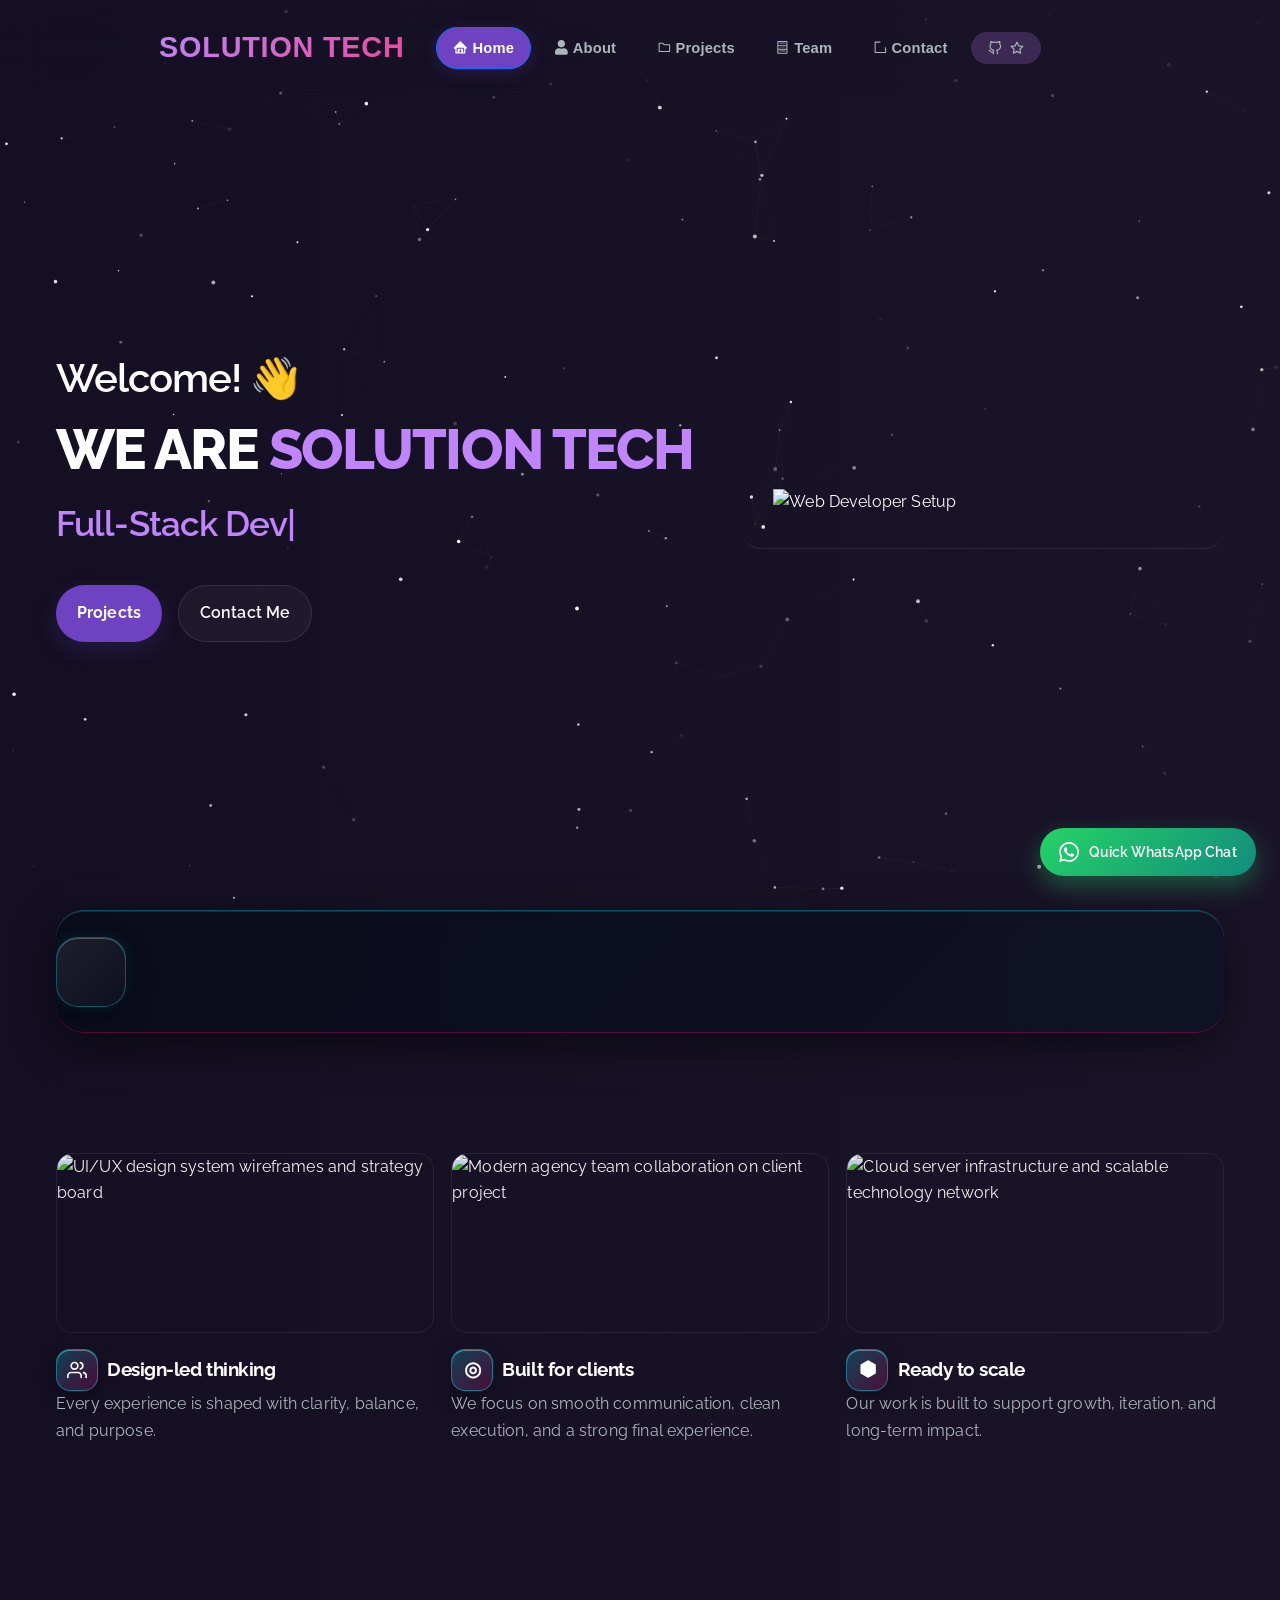
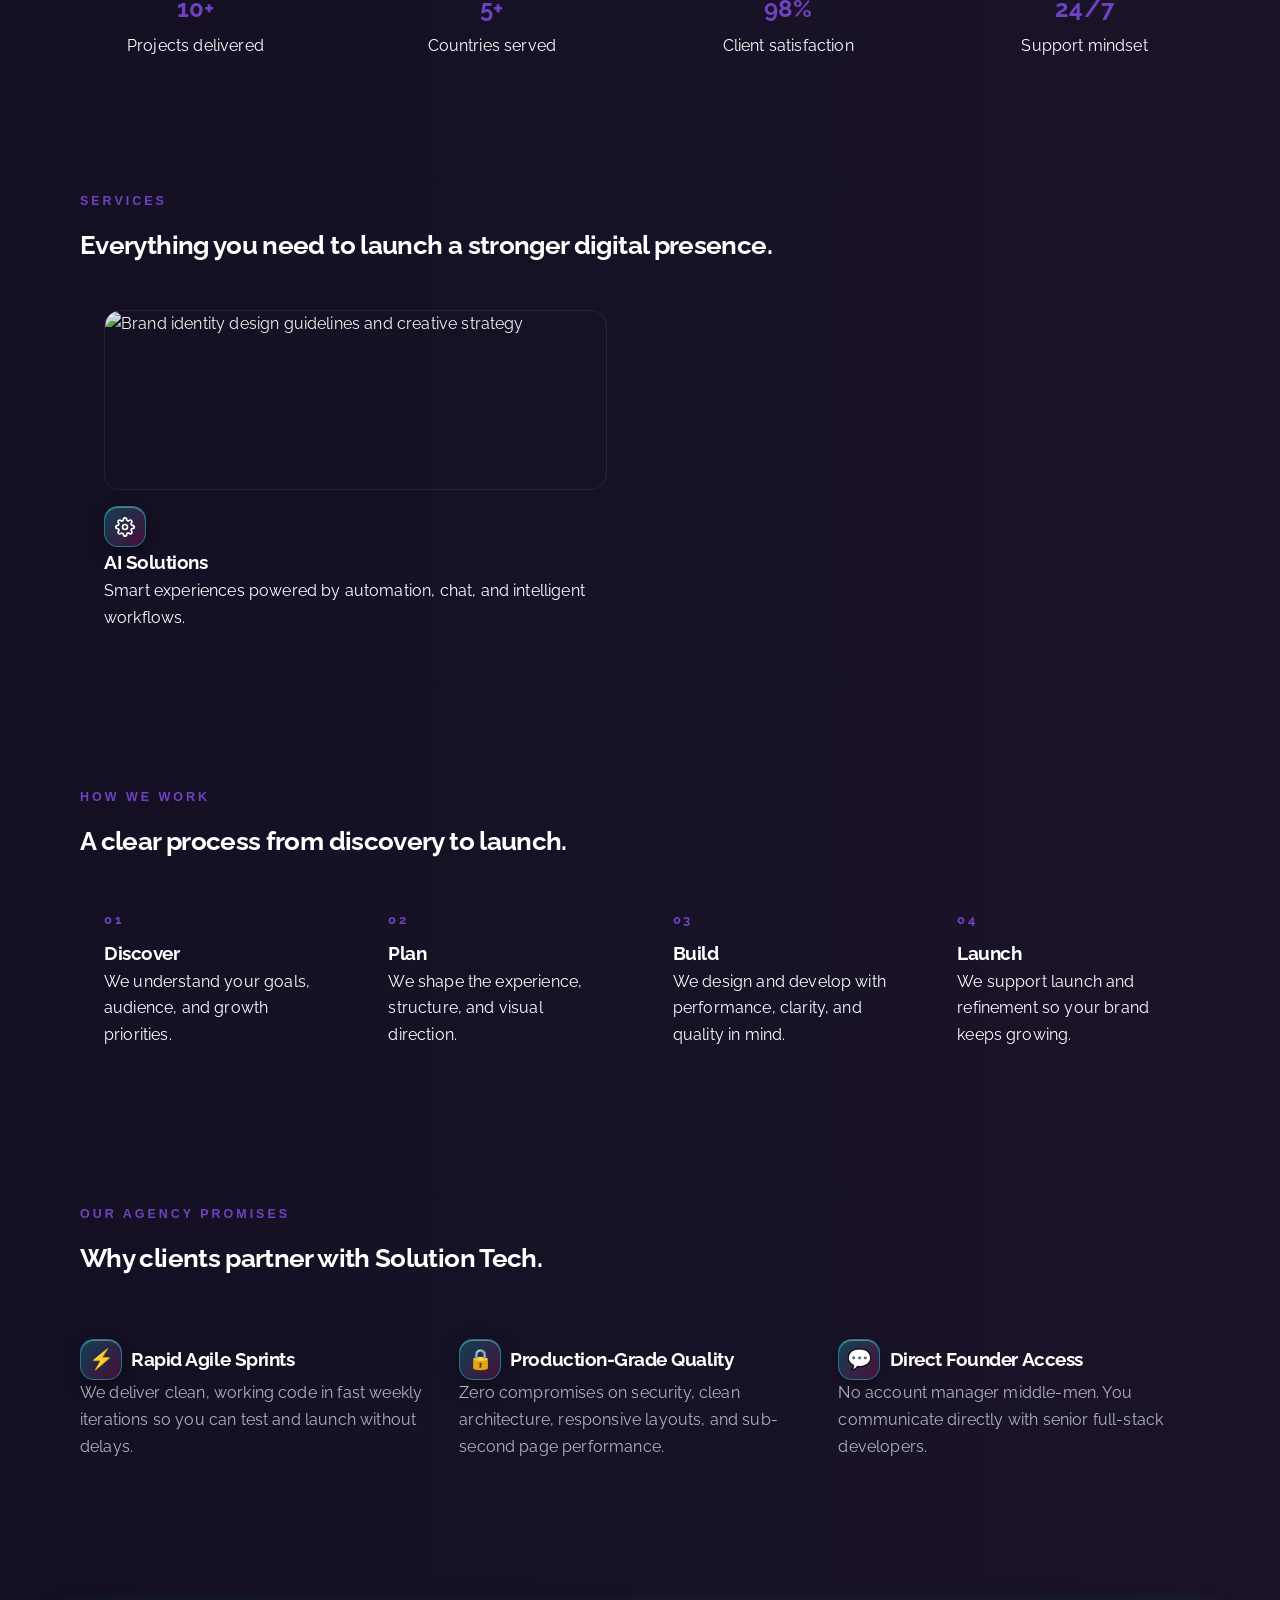
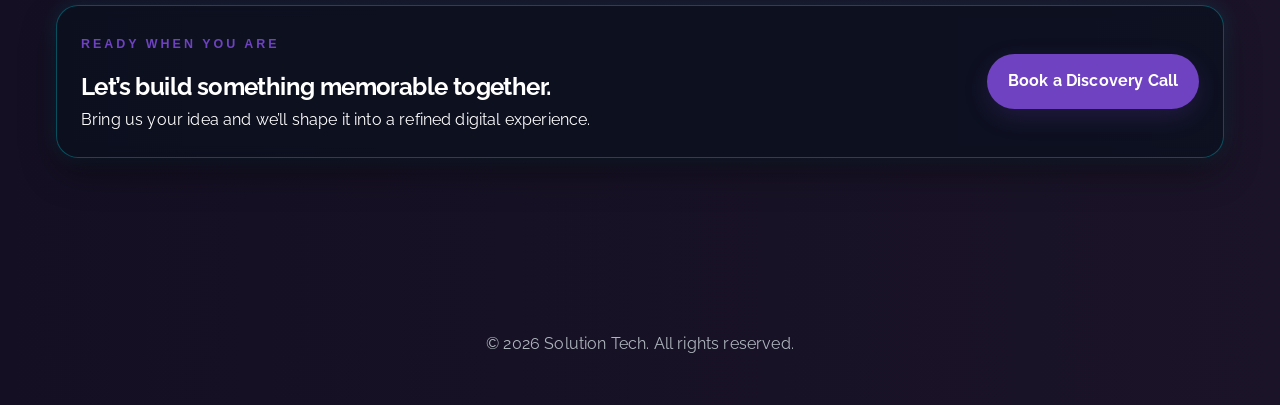
==== index.html @ 37e16cb3 "Major UI Overhaul: Premium SVGs, dynamic project screenshots, removed boxes, text updates" ====
<!DOCTYPE html>
<html lang="en">
  <head>
    <meta charset="UTF-8" />
    <meta name="viewport" content="width=device-width, initial-scale=1.0" />
    <meta name="description" content="Solution Tech is a polished multi-page portfolio for a creative digital team." />
    <title>Solution Tech | Home</title>
    <link rel="preconnect" href="https://fonts.googleapis.com" />
    <link rel="preconnect" href="https://fonts.gstatic.com" crossorigin />
    <link href="https://fonts.googleapis.com/css2?family=Poppins:wght@400;500;600;700&display=swap" rel="stylesheet" />
    <link rel="stylesheet" href="main-v2.css" />
  </head>
  <body>
    <canvas id="particleCanvas"></canvas>
    <div class="aurora aurora-one"></div>
    <div class="aurora aurora-two"></div>
    <div class="cursor-glow" aria-hidden="true"></div>
    
    <header class="site-header">
      <a href="index.html" class="brand">
        <span class="brand-text">Solution Tech</span>
      </a>
      <button class="mobile-nav-toggle" aria-label="Toggle navigation menu">
        <svg width="24" height="24" viewBox="0 0 24 24" fill="none" stroke="currentColor" stroke-width="2" stroke-linecap="round" stroke-linejoin="round"><line x1="3" y1="12" x2="21" y2="12"></line><line x1="3" y1="6" x2="21" y2="6"></line><line x1="3" y1="18" x2="21" y2="18"></line></svg>
      </button>
      <nav class="site-nav" aria-label="Primary navigation">
        <a href="index.html" class="active"><svg stroke="currentColor" fill="currentColor" stroke-width="0" viewBox="0 0 1024 1024" height="1em" width="1em" xmlns="http://www.w3.org/2000/svg" style="margin-bottom: -2px;"><path d="M946.5 505L560.1 118.8l-25.9-25.9a31.5 31.5 0 0 0-44.4 0L77.5 505a63.9 63.9 0 0 0-18.8 46c.4 35.2 29.7 63.3 64.9 63.3h42.5V940h691.8V614.3h43.4c17.1 0 33.2-6.7 45.3-18.8a63.6 63.6 0 0 0 18.7-45.3c0-17-6.7-33.1-18.8-45.2zM568 868H456V664h112v204zM704 868V614.3H320V868h-72V536h528v332h-72z"></path></svg> Home</a>
        <a href="about.html"><svg stroke="currentColor" fill="currentColor" stroke-width="0" viewBox="0 0 448 512" height="1em" width="1em" xmlns="http://www.w3.org/2000/svg" style="margin-bottom: -2px;"><path d="M224 256c70.7 0 128-57.3 128-128S294.7 0 224 0 96 57.3 96 128s57.3 128 128 128zm89.6 32h-16.7c-22.2 10.2-46.9 16-72.9 16s-50.6-5.8-72.9-16h-16.7C60.2 288 0 348.2 0 422.4V464c0 26.5 21.5 48 48 48h352c26.5 0 48-21.5 48-48v-41.6c0-74.2-60.2-134.4-134.4-134.4z"></path></svg> About</a>
        <a href="projects.html"><svg stroke="currentColor" fill="currentColor" stroke-width="0" viewBox="0 0 1024 1024" height="1em" width="1em" xmlns="http://www.w3.org/2000/svg" style="margin-bottom: -2px;"><path d="M880 298.4H521L403.7 186.2a8.15 8.15 0 0 0-5.5-2.2H144c-17.7 0-32 14.3-32 32v592c0 17.7 14.3 32 32 32h736c17.7 0 32-14.3 32-32V330.4c0-17.7-14.3-32-32-32zM840 768H184V256h188.5l119.6 114.4H840V768z"></path></svg> Projects</a>
        <a href="team.html"><svg stroke="currentColor" fill="currentColor" stroke-width="0" viewBox="0 0 1024 1024" height="1em" width="1em" xmlns="http://www.w3.org/2000/svg" style="margin-bottom: -2px;"><path d="M832 64H192c-17.7 0-32 14.3-32 32v832c0 17.7 14.3 32 32 32h640c17.7 0 32-14.3 32-32V96c0-17.7-14.3-32-32-32zm-600 72h560v208H232V136zm560 480H232V408h560v208zm0 272H232V680h560v208zM304 240h416v-48H304v48zm0 272h416v-48H304v48zm0 272h416v-48H304v48z"></path></svg> Team</a>
        <a href="contact.html"><svg stroke="currentColor" fill="currentColor" stroke-width="0" viewBox="0 0 1024 1024" height="1em" width="1em" xmlns="http://www.w3.org/2000/svg" style="margin-bottom: -2px;"><path d="M904 512h-56c-4.4 0-8 3.6-8 8v320H184V184h320c4.4 0 8-3.6 8-8v-56c0-4.4-3.6-8-8-8H144c-17.7 0-32 14.3-32 32v736c0 17.7 14.3 32 32 32h736c17.7 0 32-14.3 32-32V520c0-4.4-3.6-8-8-8z"></path></svg> Contact</a>
        <a href="https://github.com/raoraza12" target="_blank" class="fork-btn">
          <svg width="14" height="14" viewBox="0 0 24 24" fill="none" stroke="currentColor" stroke-width="2" stroke-linecap="round" stroke-linejoin="round"><path d="M9 19c-5 1.5-5-2.5-7-3m14 6v-3.87a3.37 3.37 0 0 0-.94-2.61c3.14-.35 6.44-1.54 6.44-7A5.44 5.44 0 0 0 20 4.77 5.07 5.07 0 0 0 19.91 1S18.73.65 16 2.48a13.38 13.38 0 0 0-7 0C6.27.65 5.09 1 5.09 1A5.07 5.07 0 0 0 5 4.77a5.44 5.44 0 0 0-1.5 3.78c0 5.42 3.3 6.61 6.44 7A3.37 3.37 0 0 0 9 18.13V22"></path></svg>
          <svg width="14" height="14" viewBox="0 0 24 24" fill="none" stroke="currentColor" stroke-width="2" stroke-linecap="round" stroke-linejoin="round"><polygon points="12 2 15.09 8.26 22 9.27 17 14.14 18.18 21.02 12 17.77 5.82 21.02 7 14.14 2 9.27 8.91 8.26 12 2"></polygon></svg>
        </a>
      </nav>
    </header>

    <main class="page-shell">
      <section class="hero reveal">
        <div class="hero-copy">
          <h2 class="hero-greeting">Welcome! <span class="wave">👋</span></h2>
          <h1 class="hero-name">WE ARE <span class="highlight-purple">SOLUTION TECH</span></h1>
          <h2 class="hero-role"><span class="typewriter"></span><span class="cursor">|</span></h2>
          <div class="hero-actions">
            <a href="projects.html" class="btn btn-primary">Projects</a>
            <a href="contact.html" class="btn btn-secondary">Contact Me</a>
          </div>
        </div>

        <div class="hero-visual-card">
          <img
            class="hero-visual float-anim"
            src="https://raw.githubusercontent.com/soumyajit4419/Portfolio/master/src/Assets/home-main.svg"
            alt="Web Developer Setup"
            style="max-height: 450px; padding: 2rem;"
          />
        </div>
      </section>

      <!-- Tech Stack Ticker Marquee (Logos Only) -->
      <section class="tech-marquee-section reveal">
        <div class="tech-marquee-track">
          <!-- React -->
          <span class="tech-tag-pill" title="React.js">
            <svg viewBox="-11.5 -10.2 23 20.4" fill="none"><circle cx="0" cy="0" r="2.05" fill="#61dafb"/><g stroke="#61dafb" stroke-width="1" fill="none"><ellipse rx="11" ry="4.2"/><ellipse rx="11" ry="4.2" transform="rotate(60)"/><ellipse rx="11" ry="4.2" transform="rotate(120)"/></g></svg>
          </span>
          <!-- Next.js -->
          <span class="tech-tag-pill" title="Next.js">
            <svg viewBox="0 0 180 180" fill="none"><circle cx="90" cy="90" r="85" fill="#000" stroke="#00D8FF" stroke-width="6"/><path d="M149.5 157.5L69.1 54H54v72h15.5V76.6l70.7 91.3a89.5 89.5 0 009.3-10.4z" fill="#FFF"/><path d="M125 54h15v72h-15z" fill="#FFF"/></svg>
          </span>
          <!-- Node.js -->
          <span class="tech-tag-pill" title="Node.js">
            <svg viewBox="0 0 256 289" fill="none"><path d="M128 0L9 68.7v151.6l119 68.7 119-68.7V68.7L128 0z" fill="#339933"/><path d="M128 13.5l107.3 61.9v139.2L128 276.5 20.7 214.6V75.4L128 13.5z" fill="#66CC33"/><path d="M128 139.7l64.1-37v74.1l-64.1 37v-74.1z" fill="#FFF" opacity="0.8"/></svg>
          </span>
          <!-- MongoDB -->
          <span class="tech-tag-pill" title="MongoDB">
            <svg viewBox="0 0 24 32" fill="none"><path d="M11.3 0c-.3 0-.6.2-.7.5C9 6.2 5.5 13.2 5.5 18.2c0 4.1 3 7.5 6.5 7.5s6.5-3.4 6.5-7.5c0-5-3.5-12-5.1-17.7-.1-.3-.4-.5-.7-.5z" fill="#47A248"/><path d="M12 25.7v6.3c0 .2.2.4.4.4.2 0 .4-.2.4-.4v-6.3c0-.1-.2-.2-.4-.2s-.4.1-.4.2z" fill="#449A45"/></svg>
          </span>
          <!-- Gemini AI -->
          <span class="tech-tag-pill" title="Gemini AI">
            <svg viewBox="0 0 24 24" fill="none"><path d="M12 0C12 6.627 6.627 12 0 12c6.627 0 12 5.373 12 12 0-6.627 5.373-12 12-12-6.627 0-12-5.373-12-12z" fill="url(#geminiGrad)"/><defs><linearGradient id="geminiGrad" x1="0" y1="0" x2="24" y2="24"><stop stop-color="#00D8FF"/><stop offset="0.5" stop-color="#7000FF"/><stop offset="1" stop-color="#FF5E99"/></linearGradient></defs></svg>
          </span>
          <!-- Tailwind CSS -->
          <span class="tech-tag-pill" title="Tailwind CSS">
            <svg viewBox="0 0 24 15" fill="none"><path d="M6 0C3.3 0 1.5 1.4 0.6 4.1C1.8 2.3 3.3 1.8 5.1 2.7C6.1 3.2 6.8 4 7.7 4.9C9.1 6.3 10.7 8 14.4 8C17.1 8 18.9 6.6 19.8 3.9C18.6 5.7 17.1 6.2 15.3 5.3C14.3 4.8 13.6 4 12.7 3.1C11.3 1.7 9.7 0 6 0Z" fill="#38BDF8"/></svg>
          </span>
          <!-- JavaScript / TS -->
          <span class="tech-tag-pill" title="JavaScript / TypeScript">
            <svg viewBox="0 0 32 32" fill="none"><rect width="32" height="32" rx="6" fill="#F7DF1E"/><path d="M19.4 24.3c.9.6 2 .9 3.2.9 2.2 0 3.6-1.1 3.6-2.7 0-1.6-.9-2.3-3.1-3.2l-1.1-.5c-3-1.3-4.4-2.8-4.4-5.5 0-3.3 2.6-5.8 6.7-5.8 2.6 0 4.5.6 5.7 1.4l-1.3 3.6c-.9-.6-2.2-1.1-3.9-1.1-1.8 0-2.8.9-2.8 2.1 0 1.4 1 2.1 3.1 3l1.1.5c3.2 1.4 4.7 2.9 4.7 5.7 0 3.8-2.9 6.2-7.8 6.2-3 0-5.3-.8-6.6-1.7l1.4-3.5z" fill="#000"/></svg>
          </span>
          <!-- Python -->
          <span class="tech-tag-pill" title="Python">
            <svg viewBox="0 0 110 110" fill="none"><path d="M53.7 2C27.4 2 28.9 13.4 28.9 13.4l.1 13.8h25.4v3.6H19.5S2 29.3 2 55.7c0 26.4 15.3 25.5 15.3 25.5h9.1V68.5s-.5-15.3 15-15.3h25.7s14.4.2 14.4-14V24.5S103 2 53.7 2z" fill="#3776AB"/><path d="M55.8 108c26.3 0 24.8-11.4 24.8-11.4l-.1-13.8H55.1v-3.6h34.9s17.5 1.5 17.5-24.9c0-26.4-15.3-25.5-15.3-25.5h-9.1v12.7s.5 15.3-15 15.3H42.9s-14.4-.2-14.4 14v14.7S13 108 55.8 108z" fill="#FFD43B"/></svg>
          </span>
          <!-- Webflow -->
          <span class="tech-tag-pill" title="Webflow / Framer">
            <svg viewBox="0 0 100 100" fill="none"><path d="M72.9 25L52.8 75H38.5L25.7 43.1L12.9 75H0L20.1 25H34.4L47.2 56.9L60 25H72.9ZM100 25L87.1 56.9L74.3 25H61.4L79.9 75H94.2L100 25Z" fill="#146EF5"/></svg>
          </span>
          <!-- Vercel -->
          <span class="tech-tag-pill" title="Vercel Deployment">
            <svg viewBox="0 0 116 100" fill="#FFF"><path d="M58 0L116 100H0L58 0Z"/></svg>
          </span>
          <!-- AWS Cloud -->
          <span class="tech-tag-pill" title="AWS Cloud Infrastructure">
            <svg viewBox="0 0 24 24" fill="none"><path d="M19.35 10.04C18.67 6.59 15.64 4 12 4 9.11 4 6.6 5.64 5.35 8.04 2.34 8.36 0 10.91 0 14c0 3.31 2.69 6 6 6h13c2.76 0 5-2.24 5-5 0-2.64-2.05-4.78-4.65-4.96z" fill="#FF9900"/></svg>
          </span>

          <!-- Duplicate Set for Continuous Seamless Loop -->
          <span class="tech-tag-pill" title="React.js">
            <svg viewBox="-11.5 -10.2 23 20.4" fill="none"><circle cx="0" cy="0" r="2.05" fill="#61dafb"/><g stroke="#61dafb" stroke-width="1" fill="none"><ellipse rx="11" ry="4.2"/><ellipse rx="11" ry="4.2" transform="rotate(60)"/><ellipse rx="11" ry="4.2" transform="rotate(120)"/></g></svg>
          </span>
          <span class="tech-tag-pill" title="Next.js">
            <svg viewBox="0 0 180 180" fill="none"><circle cx="90" cy="90" r="85" fill="#000" stroke="#00D8FF" stroke-width="6"/><path d="M149.5 157.5L69.1 54H54v72h15.5V76.6l70.7 91.3a89.5 89.5 0 009.3-10.4z" fill="#FFF"/><path d="M125 54h15v72h-15z" fill="#FFF"/></svg>
          </span>
          <span class="tech-tag-pill" title="Node.js">
            <svg viewBox="0 0 256 289" fill="none"><path d="M128 0L9 68.7v151.6l119 68.7 119-68.7V68.7L128 0z" fill="#339933"/><path d="M128 13.5l107.3 61.9v139.2L128 276.5 20.7 214.6V75.4L128 13.5z" fill="#66CC33"/><path d="M128 139.7l64.1-37v74.1l-64.1 37v-74.1z" fill="#FFF" opacity="0.8"/></svg>
          </span>
          <span class="tech-tag-pill" title="MongoDB">
            <svg viewBox="0 0 24 32" fill="none"><path d="M11.3 0c-.3 0-.6.2-.7.5C9 6.2 5.5 13.2 5.5 18.2c0 4.1 3 7.5 6.5 7.5s6.5-3.4 6.5-7.5c0-5-3.5-12-5.1-17.7-.1-.3-.4-.5-.7-.5z" fill="#47A248"/><path d="M12 25.7v6.3c0 .2.2.4.4.4.2 0 .4-.2.4-.4v-6.3c0-.1-.2-.2-.4-.2s-.4.1-.4.2z" fill="#449A45"/></svg>
          </span>
          <span class="tech-tag-pill" title="Gemini AI">
            <svg viewBox="0 0 24 24" fill="none"><path d="M12 0C12 6.627 6.627 12 0 12c6.627 0 12 5.373 12 12 0-6.627 5.373-12 12-12-6.627 0-12-5.373-12-12z" fill="url(#geminiGrad2)"/><defs><linearGradient id="geminiGrad2" x1="0" y1="0" x2="24" y2="24"><stop stop-color="#00D8FF"/><stop offset="0.5" stop-color="#7000FF"/><stop offset="1" stop-color="#FF5E99"/></linearGradient></defs></svg>
          </span>
          <span class="tech-tag-pill" title="Tailwind CSS">
            <svg viewBox="0 0 24 15" fill="none"><path d="M6 0C3.3 0 1.5 1.4 0.6 4.1C1.8 2.3 3.3 1.8 5.1 2.7C6.1 3.2 6.8 4 7.7 4.9C9.1 6.3 10.7 8 14.4 8C17.1 8 18.9 6.6 19.8 3.9C18.6 5.7 17.1 6.2 15.3 5.3C14.3 4.8 13.6 4 12.7 3.1C11.3 1.7 9.7 0 6 0Z" fill="#38BDF8"/></svg>
          </span>
          <span class="tech-tag-pill" title="JavaScript / TypeScript">
            <svg viewBox="0 0 32 32" fill="none"><rect width="32" height="32" rx="6" fill="#F7DF1E"/><path d="M19.4 24.3c.9.6 2 .9 3.2.9 2.2 0 3.6-1.1 3.6-2.7 0-1.6-.9-2.3-3.1-3.2l-1.1-.5c-3-1.3-4.4-2.8-4.4-5.5 0-3.3 2.6-5.8 6.7-5.8 2.6 0 4.5.6 5.7 1.4l-1.3 3.6c-.9-.6-2.2-1.1-3.9-1.1-1.8 0-2.8.9-2.8 2.1 0 1.4 1 2.1 3.1 3l1.1.5c3.2 1.4 4.7 2.9 4.7 5.7 0 3.8-2.9 6.2-7.8 6.2-3 0-5.3-.8-6.6-1.7l1.4-3.5z" fill="#000"/></svg>
          </span>
          <span class="tech-tag-pill" title="Python">
            <svg viewBox="0 0 110 110" fill="none"><path d="M53.7 2C27.4 2 28.9 13.4 28.9 13.4l.1 13.8h25.4v3.6H19.5S2 29.3 2 55.7c0 26.4 15.3 25.5 15.3 25.5h9.1V68.5s-.5-15.3 15-15.3h25.7s14.4.2 14.4-14V24.5S103 2 53.7 2z" fill="#3776AB"/><path d="M55.8 108c26.3 0 24.8-11.4 24.8-11.4l-.1-13.8H55.1v-3.6h34.9s17.5 1.5 17.5-24.9c0-26.4-15.3-25.5-15.3-25.5h-9.1v12.7s.5 15.3-15 15.3H42.9s-14.4-.2-14.4 14v14.7S13 108 55.8 108z" fill="#FFD43B"/></svg>
          </span>
          <span class="tech-tag-pill" title="Webflow / Framer">
            <svg viewBox="0 0 100 100" fill="none"><path d="M72.9 25L52.8 75H38.5L25.7 43.1L12.9 75H0L20.1 25H34.4L47.2 56.9L60 25H72.9ZM100 25L87.1 56.9L74.3 25H61.4L79.9 75H94.2L100 25Z" fill="#146EF5"/></svg>
          </span>
          <span class="tech-tag-pill" title="Vercel Deployment">
            <svg viewBox="0 0 116 100" fill="#FFF"><path d="M58 0L116 100H0L58 0Z"/></svg>
          </span>
          <span class="tech-tag-pill" title="AWS Cloud Infrastructure">
            <svg viewBox="0 0 24 24" fill="none"><path d="M19.35 10.04C18.67 6.59 15.64 4 12 4 9.11 4 6.6 5.64 5.35 8.04 2.34 8.36 0 10.91 0 14c0 3.31 2.69 6 6 6h13c2.76 0 5-2.24 5-5 0-2.64-2.05-4.78-4.65-4.96z" fill="#FF9900"/></svg>
          </span>
        </div>
      </section>

      <section class="info-grid reveal">
        <article class="info-card">
          <img class="card-media" src="https://images.unsplash.com/photo-1581291518633-83b4ebd1d83e?auto=format&fit=crop&w=1920&q=100" alt="UI/UX design system wireframes and strategy board" />
          <h3><span class="card-icon"><svg stroke="currentColor" fill="none" stroke-width="2" viewBox="0 0 24 24" stroke-linecap="round" stroke-linejoin="round" height="1em" width="1em" xmlns="http://www.w3.org/2000/svg"><path d="M17 21v-2a4 4 0 0 0-4-4H5a4 4 0 0 0-4 4v2"></path><circle cx="9" cy="7" r="4"></circle><path d="M23 21v-2a4 4 0 0 0-3-3.87"></path><path d="M16 3.13a4 4 0 0 1 0 7.75"></path></svg></span> Design-led thinking</h3>
          <p>Every experience is shaped with clarity, balance, and purpose.</p>
        </article>
        <article class="info-card">
          <img class="card-media" src="https://images.unsplash.com/photo-1531403009284-440f080d1e12?auto=format&fit=crop&w=1920&q=100" alt="Modern agency team collaboration on client project" />
          <h3><span class="card-icon">◎</span> Built for clients</h3>
          <p>We focus on smooth communication, clean execution, and a strong final experience.</p>
        </article>
        <article class="info-card">
          <img class="card-media" src="https://images.unsplash.com/photo-1451187580459-43490279c0fa?auto=format&fit=crop&w=1920&q=100" alt="Cloud server infrastructure and scalable technology network" />
          <h3><span class="card-icon">⬢</span> Ready to scale</h3>
          <p>Our work is built to support growth, iteration, and long-term impact.</p>
        </article>
      </section>

      <section class="stats-grid reveal">
        <article class="stat-card">
          <strong>10+</strong>
          <span>Projects delivered</span>
        </article>
        <article class="stat-card">
          <strong>5+</strong>
          <span>Countries served</span>
        </article>
        <article class="stat-card">
          <strong>98%</strong>
          <span>Client satisfaction</span>
        </article>
        <article class="stat-card">
          <strong>24/7</strong>
          <span>Support mindset</span>
        </article>
      </section>

      <section class="section-block reveal">
        <div class="section-header">
          <p class="eyebrow">Services</p>
          <h2>Everything you need to launch a stronger digital presence.</h2>
        </div>
        <div class="services-grid">
          <article class="service-card">
            <img class="card-media" src="https://images.unsplash.com/photo-1600508774634-4e11d34730e2?auto=format&fit=crop&w=1920&q=100" alt="Brand identity design guidelines and creative strategy" />
            <div class="card-icon"><svg stroke="currentColor" fill="none" stroke-width="2" viewBox="0 0 24 24" stroke-linecap="round" stroke-linejoin="round" height="1em" width="1em" xmlns="http://www.w3.org/2000/svg"><circle cx="12" cy="12" r="3"></circle><path d="M19.4 15a1.65 1.65 0 0 0 .33 1.82l.06.06a2 2 0 0 1 0 2.83 2 2 0 0 1-2.83 0l-.06-.06a1.65 1.65 0 0 0-1.82-.33 1.65 1.65 0 0 0-1 1.51V21a2 2 0 0 1-2 2 2 2 0 0 1-2-2v-.09A1.65 1.65 0 0 0 9 19.4a1.65 1.65 0 0 0-1.82.33l-.06.06a2 2 0 0 1-2.83 0 2 2 0 0 1 0-2.83l.06-.06a1.65 1.65 0 0 0 .33-1.82 1.65 1.65 0 0 0-1.51-1H3a2 2 0 0 1-2-2 2 2 0 0 1 2-2h.09A1.65 1.65 0 0 0 4.6 9a1.65 1.65 0 0 0-.33-1.82l-.06-.06a2 2 0 0 1 0-2.83 2 2 0 0 1 2.83 0l.06.06a1.65 1.65 0 0 0 1.82.33H9a1.65 1.65 0 0 0 1-1.51V3a2 2 0 0 1 2-2 2 2 0 0 1 2 2v.09a1.65 1.65 0 0 0 1 1.51 1.65 1.65 0 0 0 1.82-.33l.06-.06a2 2 0 0 1 2.83 0 2 2 0 0 1 0 2.83l-.06.06a1.65 1.65 0 0 0-.33 1.82V9a1.65 1.65 0 0 0 1.51 1H21a2 2 0 0 1 2 2 2 2 0 0 1-2 2h-.09a1.65 1.65 0 0 0-1.51 1z"></path></svg></div>
            <h3>AI Solutions</h3>
            <p>Smart experiences powered by automation, chat, and intelligent workflows.</p>
          </article>
        </div>
      </section>

      <section class="section-block reveal">
        <div class="section-header">
          <p class="eyebrow">How we work</p>
          <h2>A clear process from discovery to launch.</h2>
        </div>
        <div class="process-grid">
          <article class="process-card">
            <span>01</span>
            <h3>Discover</h3>
            <p>We understand your goals, audience, and growth priorities.</p>
          </article>
          <article class="process-card">
            <span>02</span>
            <h3>Plan</h3>
            <p>We shape the experience, structure, and visual direction.</p>
          </article>
          <article class="process-card">
            <span>03</span>
            <h3>Build</h3>
            <p>We design and develop with performance, clarity, and quality in mind.</p>
          </article>
          <article class="process-card">
            <span>04</span>
            <h3>Launch</h3>
            <p>We support launch and refinement so your brand keeps growing.</p>
          </article>
        </div>
      </section>

      <section class="section-block reveal">
        <div class="section-header">
          <p class="eyebrow">Our Agency Promises</p>
          <h2>Why clients partner with Solution Tech.</h2>
        </div>
        <div class="info-grid">
          <article class="info-card">
            <h3><span class="card-icon">⚡</span> Rapid Agile Sprints</h3>
            <p>We deliver clean, working code in fast weekly iterations so you can test and launch without delays.</p>
          </article>
          <article class="info-card">
            <h3><span class="card-icon">🔒</span> Production-Grade Quality</h3>
            <p>Zero compromises on security, clean architecture, responsive layouts, and sub-second page performance.</p>
          </article>
          <article class="info-card">
            <h3><span class="card-icon">💬</span> Direct Founder Access</h3>
            <p>No account manager middle-men. You communicate directly with senior full-stack developers.</p>
          </article>
        </div>
      </section>

      <section class="cta-banner reveal">
        <div>
          <p class="eyebrow">Ready when you are</p>
          <h2>Let’s build something memorable together.</h2>
          <p>Bring us your idea and we’ll shape it into a refined digital experience.</p>
        </div>
        <a href="contact.html" class="btn btn-primary">Book a Discovery Call</a>
      </section>
    </main>

    <footer class="site-footer">
      <p>© <span id="year"></span> Solution Tech. All rights reserved.</p>
    </footer>

    <!-- Floating WhatsApp Button -->
    <a href="https://wa.me/923292179603?text=Hi%20Solution%20Tech,%20I%20want%20to%20discuss%20a%20project" target="_blank" class="whatsapp-float" aria-label="Chat on WhatsApp">
      <svg class="whatsapp-icon" viewBox="0 0 24 24">
        <path d="M.057 24l1.687-6.163c-1.041-1.804-1.588-3.849-1.587-5.946.003-6.556 5.338-11.891 11.893-11.891 3.181.001 6.167 1.24 8.413 3.488 2.245 2.248 3.481 5.236 3.48 8.414-.003 6.557-5.338 11.892-11.893 11.892-1.99-.001-3.951-.5-5.688-1.448l-6.305 1.654zm6.597-3.807c1.676.995 3.276 1.591 5.392 1.592 5.448 0 9.886-4.434 9.889-9.885.002-5.462-4.415-9.89-9.881-9.892-5.452 0-9.887 4.434-9.889 9.884-.001 2.225.651 3.891 1.746 5.634l-.999 3.648 3.742-.981zm11.387-5.464c-.074-.124-.272-.198-.57-.347-.297-.149-1.758-.868-2.031-.967-.272-.099-.47-.149-.669.149-.198.297-.768.967-.941 1.165-.173.198-.347.223-.644.074-.297-.149-1.255-.462-2.39-1.475-.883-.788-1.48-1.761-1.653-2.059-.173-.297-.018-.458.13-.606.134-.133.297-.347.446-.521.151-.172.2-.296.3-.495.099-.198.05-.372-.025-.521-.075-.148-.669-1.611-.916-2.206-.242-.579-.487-.501-.669-.51l-.57-.01c-.198 0-.52.074-.792.372s-1.04 1.016-1.04 2.479 1.065 2.876 1.213 3.074c.149.198 2.095 3.2 5.076 4.487.709.306 1.263.489 1.694.626.712.226 1.36.194 1.872.118.571-.085 1.758-.719 2.006-1.413.248-.695.248-1.29.173-1.414z"/>
      </svg>
      <span>Quick WhatsApp Chat</span>
    </a>

    <script src="app.js"></script>
  </body>
</html>
---- main-v2.css ----
@import url('https://fonts.googleapis.com/css2?family=Raleway:wght@300;400;500;600;700;800&display=swap');

:root {
  color-scheme: dark;
  --bg: #140f23;
  --bg-soft: rgba(255, 255, 255, 0.05);
  --panel: rgba(255, 255, 255, 0.03);
  --text: #ffffff;
  --muted: #adb5bd;
  --accent: #6f42c1;
  --accent-strong: #0d6efd;
  --accent-purple: #6f42c1;
  --border: rgba(255, 255, 255, 0.1);
  --border-glow: rgba(111, 66, 193, 0.2);
  --shadow: 0 10px 30px rgba(0, 0, 0, 0.4);
  --max-width: 1200px;
}

* {
  box-sizing: border-box;
  margin: 0;
  padding: 0;
}

html {
  scroll-behavior: smooth;
}

/* --- Smooth Custom Scrollbar --- */
::-webkit-scrollbar {
  width: 10px;
}
::-webkit-scrollbar-track {
  background: #030509;
}
::-webkit-scrollbar-thumb {
  background: linear-gradient(180deg, var(--accent), var(--accent-strong));
  border-radius: 999px;
  border: 2px solid var(--bg);
}
::-webkit-scrollbar-thumb:hover {
  background: var(--accent);
}

/* --- Smooth Reveal Animations --- */
.reveal {
  opacity: 0;
  transform: translateY(28px);
  transition: opacity 0.75s cubic-bezier(0.16, 1, 0.3, 1), transform 0.75s cubic-bezier(0.16, 1, 0.3, 1);
  will-change: opacity, transform;
}

.reveal.visible {
  opacity: 1;
  transform: translateY(0);
}

.hero-card,
.info-card,
.detail-card,
.project-card,
.team-card,
.contact-card {
  background: transparent;
  border: none;
  border: 1px solid var(--border);
  box-shadow: none;
  border-radius: 0;
  padding: 1.8rem 0.5rem;
  transition: transform 0.4s ease, border-color 0.4s ease;
}

.hero-card:hover,
.info-card:hover,
.detail-card:hover,
.project-card:hover,
.team-card:hover,
.contact-card:hover {
  transform: translateY(-4px);
  border-bottom-color: #00f2fe;
  background: transparent;
  box-shadow: none;
}

body {
  font-family: 'Raleway', system-ui, -apple-system, sans-serif;
  letter-spacing: 0.01em;
  -webkit-font-smoothing: antialiased;
  text-rendering: optimizeLegibility;
  padding-bottom: 1rem;
  background-image: linear-gradient(270deg, #1b1429, #140f23);
  color: var(--text);
  min-height: 100vh;
  line-height: 1.65;
  overflow-x: hidden;
  position: relative;
}

body::before,
body::after {
  content: none;
}

#particleCanvas {
  position: fixed;
  inset: 0;
  width: 100vw;
  height: 100vh;
  pointer-events: none;
  z-index: 0;
}

.aurora {
  display: none;
}

.aurora-one {
  width: 320px;
  height: 320px;
  background: rgba(0, 216, 255, 0.14);
  top: -8%;
  right: 6%;
}

.aurora-two {
  width: 360px;
  height: 360px;
  background: rgba(255, 94, 153, 0.1);
  bottom: -10%;
  left: -6%;
  animation-delay: 1.8s;
}

.cursor-glow {
  display: none;
}

.site-header,
.page-shell,
.site-footer {
  position: relative;
  z-index: 1;
}

.site-header {
  display: flex;
  justify-content: center;
  align-items: center;
  gap: 2rem;
  padding: 0.6rem 1.6rem;
  margin: 1.2rem auto 0;
  width: fit-content;
  max-width: min(var(--max-width), calc(100% - 2rem));
  position: sticky;
  top: 1.1rem;
  z-index: 100;
  border-radius: 999px;
  backdrop-filter: blur(22px);
  -webkit-backdrop-filter: blur(22px);
  background: rgba(6, 10, 20, 0.9);
  border: 1px solid rgba(0, 242, 254, 0.35);
  box-shadow: 0 20px 50px rgba(0, 0, 0, 0.6), 0 0 35px rgba(0, 242, 254, 0.2), inset 0 1px 0 rgba(255, 255, 255, 0.18);
  transition: all 0.35s cubic-bezier(0.16, 1, 0.3, 1);
}

.brand {
  display: inline-flex;
  align-items: center;
  gap: 0.75rem;
  font-weight: 800;
  letter-spacing: 0.05em;
  text-transform: uppercase;
  color: var(--text);
  text-decoration: none;
  font-size: 0.98rem;
  font-family: 'Space Grotesk', 'Outfit', sans-serif;
}

.brand-logo {
  width: 38px;
  height: 38px;
  object-fit: contain;
  border-radius: 10px;
  box-shadow: 0 6px 18px rgba(0, 242, 254, 0.3);
  transition: transform 0.3s ease;
}

.brand:hover .brand-logo {
  transform: rotate(-8deg) scale(1.1);
}

.site-nav {
  display: flex;
  align-items: center;
  gap: 0.4rem;
}

.site-nav a {
  color: var(--muted);
  text-decoration: none;
  padding: 0.5rem 1rem;
  border-radius: 999px;
  font-size: 0.92rem;
  font-weight: 600;
  font-family: 'Plus Jakarta Sans', sans-serif;
  transition: all 0.25s cubic-bezier(0.16, 1, 0.3, 1);
  border: 1px solid transparent;
}

.site-nav a:hover {
  color: var(--text);
  background: rgba(255, 255, 255, 0.08);
  border-color: rgba(0, 242, 254, 0.2);
  transform: translateY(-1px);
}

.site-nav a.active {
  color: #ffffff;
  background: var(--accent);
  border-color: var(--accent-strong);
  box-shadow: 0 4px 16px var(--border-glow);
}

.page-shell {
  width: min(var(--max-width), calc(100% - 2rem));
  margin: 0 auto;
  padding: 2.4rem 0 3rem;
  max-width: 100%;
}

.hero {
  display: grid;
  grid-template-columns: 1.15fr 0.85fr;
  gap: 2rem;
  align-items: center;
  min-height: 78vh;
  padding: 1rem 0 2rem;
  width: 100%;
}

.eyebrow,
.card-badge,
.project-tag,
.skill-tag {
  font-family: 'Space Grotesk', 'Plus Jakarta Sans', sans-serif;
  font-weight: 600;
}

.eyebrow {
  display: inline-block;
  font-size: 0.78rem;
  text-transform: uppercase;
  letter-spacing: 0.24em;
  color: var(--accent);
  margin-bottom: 0.8rem;
}

.hero h1,
.page-title {
  font-family: 'Raleway', sans-serif;
  font-size: clamp(2.1rem, 4.2vw, 3.3rem);
  line-height: 1.08;
  margin-bottom: 1rem;
  font-weight: 800;
  letter-spacing: -0.035em;
  color: #ffffff;
}

h1,
h2,
h3,
h4 {
  font-family: 'Raleway', sans-serif;
  font-weight: 700;
  letter-spacing: -0.025em;
}

p {
  font-size: 1rem;
  font-weight: 400;
}

.hero-text,
.info-card p,
.detail-card p,
.project-card p,
.team-card p,
.contact-card p,
.contact-card textarea,
.contact-card input {
  color: var(--muted);
  font-size: 1.02rem;
}

.hero-actions {
  display: flex;
  gap: 1rem;
  margin: 1.4rem 0 1.2rem;
  flex-wrap: wrap;
}

.btn {
  display: inline-flex;
  align-items: center;
  justify-content: center;
  padding: 0.9rem 1.3rem;
  min-height: 46px;
  border-radius: 999px;
  text-decoration: none;
  font-weight: 600;
  border: 1px solid transparent;
  transition: transform 0.22s ease, box-shadow 0.22s ease, border-color 0.22s ease, background 0.22s ease, filter 0.22s ease;
  will-change: transform, box-shadow;
}

.btn:hover {
  transform: translateY(-2px) scale(1.01);
  box-shadow: 0 10px 24px rgba(0, 216, 255, 0.16);
  filter: brightness(1.03);
}

.btn:focus-visible {
  outline: 2px solid rgba(0, 216, 255, 0.4);
  outline-offset: 3px;
}

.btn-primary {
  background: var(--accent);
  color: #ffffff;
  font-weight: 700;
  border: none;
  box-shadow: 0 8px 25px var(--border-glow);
}

.btn-primary:hover {
  background: var(--accent-strong);
}

.btn-secondary {
  border-color: var(--border);
  color: var(--text);
  background: rgba(255, 255, 255, 0.04);
}

.btn-secondary:hover {
  background: rgba(255, 255, 255, 0.08);
  border-color: var(--accent);
}

@keyframes buttonPulse {
  0%, 100% {
    box-shadow: 0 0 16px var(--border-glow);
  }
  50% {
    box-shadow: 0 0 24px rgba(111, 66, 193, 0.4);
  }
}

.hero-card,
.info-card,
.detail-card,
.project-card,
.team-card,
.contact-card {
  background: var(--panel);
  border: 1px solid var(--border);
  box-shadow: var(--shadow);
  border-radius: 24px;
  backdrop-filter: blur(16px);
  transition: transform 0.3s ease, box-shadow 0.3s ease, border-color 0.3s ease, background 0.3s ease;
}

.hero-card {
  padding: 1.7rem;
}

.hero-visual-card {
  padding: 0;
  overflow: hidden;
}

.hero-visual {
  display: block;
  width: 100%;
  height: 260px;
  object-fit: cover;
  border-bottom: 1px solid rgba(255, 255, 255, 0.08);
  filter: saturate(1.1) contrast(1.05);
}

.hero-visual-card {
  box-shadow: 0 20px 45px rgba(0, 0, 0, 0.35), 0 0 28px rgba(0, 216, 255, 0.12);
}

.hero-card-content {
  padding: 1.7rem;
}

.card-badge {
  display: inline-block;
  font-size: 0.76rem;
  text-transform: uppercase;
  letter-spacing: 0.22em;
  color: var(--accent);
  margin-bottom: 0.8rem;
}

.card-icon,
.project-icon,
.feature-icon {
  display: inline-flex;
  align-items: center;
  justify-content: center;
  width: 2.6rem;
  height: 2.6rem;
  border-radius: 14px;
  background: linear-gradient(135deg, rgba(0, 242, 254, 0.22), rgba(255, 0, 127, 0.22));
  border: 1px solid rgba(0, 242, 254, 0.4);
  color: #ffffff;
  box-shadow: 0 6px 18px rgba(0, 0, 0, 0.35), inset 0 1px 0 rgba(255, 255, 255, 0.35);
  font-size: 1.25rem;
  flex-shrink: 0;
  transition: transform 0.35s cubic-bezier(0.34, 1.56, 0.64, 1), border-color 0.35s ease, box-shadow 0.35s ease;
}

.project-card:hover .project-icon {
  transform: scale(1.18) rotate(-6deg);
  border-color: #00f2fe;
  box-shadow: 0 8px 22px rgba(0, 242, 254, 0.45), inset 0 1px 0 rgba(255, 255, 255, 0.5);
}

.card-media {
  display: block;
  width: 100%;
  height: 180px;
  object-fit: cover;
  border-radius: 16px;
  margin-bottom: 1rem;
  border: 1px solid rgba(255,255,255,0.08);
  filter: saturate(1.04) contrast(1.03) brightness(0.95);
}

.hero-card h3,
.info-card h3,
.project-card h3 {
  display: flex;
  align-items: center;
  gap: 0.6rem;
}

.feature-list {
  list-style: none;
  display: grid;
  gap: 0.75rem;
  margin-top: 1rem;
}

.feature-list li {
  padding-left: 1rem;
  position: relative;
}

.feature-list li::before {
  content: "✦";
  position: absolute;
  left: 0;
  color: var(--accent);
  font-size: 0.9rem;
}

.info-grid,
.project-grid,
.team-grid,
.stats-grid,
.services-grid,
.process-grid,
.testimonial-grid {
  display: grid;
  gap: 1.1rem;
  margin-top: 1.2rem;
}

.info-grid {
  grid-template-columns: repeat(3, minmax(0, 1fr));
}

.stats-grid {
  grid-template-columns: repeat(4, minmax(0, 1fr));
}

.services-grid {
  grid-template-columns: repeat(2, minmax(0, 1fr));
}

.process-grid {
  grid-template-columns: repeat(4, minmax(0, 1fr));
}

.testimonial-grid {
  grid-template-columns: repeat(2, minmax(0, 1fr));
}

.project-grid {
  grid-template-columns: repeat(auto-fit, minmax(280px, 1fr));
  align-items: stretch;
}

.team-grid {
  grid-template-columns: repeat(3, minmax(0, 1fr));
}

.info-card,
.project-card,
.team-card,
.detail-card,
.stat-card,
.service-card,
.process-card,
.testimonial-card {
  padding: 1.3rem;
  transition: transform 0.2s ease, border-color 0.2s ease;
}

.info-card:hover,
.project-card:hover,
.team-card:hover,
.detail-card:hover,
.stat-card:hover,
.service-card:hover,
.process-card:hover,
.testimonial-card:hover {
  transform: translateY(-3px);
  border-color: rgba(99, 231, 163, 0.38);
  box-shadow: 0 12px 32px rgba(0, 0, 0, 0.24), 0 0 20px rgba(99, 231, 163, 0.1), inset 0 1px 0 rgba(99, 231, 163, 0.16);
  background: rgba(0, 216, 255, 0.05);
}

.section-block,
.projects-intro,
.cta-banner {
  padding: 1.2rem 1.25rem 1.3rem;
  border: 1px solid var(--border);
  border-radius: 24px;
  background: linear-gradient(135deg, rgba(0, 216, 255, 0.14), rgba(255, 94, 153, 0.1));
  box-shadow: var(--shadow);
  margin-top: 1.4rem;
}

.section-header {
  margin-bottom: 0.7rem;
}

.section-header h2 {
  font-size: clamp(1.4rem, 2vw, 1.8rem);
}

.stat-card {
  text-align: center;
}

.stat-card strong {
  display: block;
  font-size: 1.5rem;
  color: var(--accent);
  margin-bottom: 0.25rem;
}

.service-card,
.process-card,
.testimonial-card {
  position: relative;
}

.process-card span {
  display: inline-block;
  font-size: 0.8rem;
  font-weight: 700;
  color: var(--accent);
  margin-bottom: 0.5rem;
  letter-spacing: 0.2em;
  text-transform: uppercase;
}

.testimonial-card p {
  margin-bottom: 0.8rem;
  font-style: italic;
}

.cta-banner {
  display: flex;
  align-items: center;
  justify-content: space-between;
  gap: 1rem;
  background: linear-gradient(135deg, rgba(0, 216, 255, 0.18), rgba(255, 94, 153, 0.14));
}

.projects-badges {
  display: flex;
  flex-wrap: wrap;
  gap: 0.55rem;
  margin-top: 1rem;
}

.project-pill {
  display: inline-flex;
  align-items: center;
  padding: 0.38rem 0.7rem;
  border-radius: 999px;
  font-size: 0.78rem;
  letter-spacing: 0.12em;
  text-transform: uppercase;
  color: var(--accent);
  background: rgba(0, 216, 255, 0.12);
  border: 1px solid rgba(0, 216, 255, 0.2);
}

.project-card {
  position: relative;
  overflow: hidden;
  display: flex;
  flex-direction: column;
  gap: 0.75rem;
  min-height: 100%;
}

.project-media-wrap {
  padding: 0.6rem;
  border-radius: 22px;
  background: linear-gradient(135deg, rgba(0,216,255,0.14), rgba(255,94,153,0.12));
  border: 1px solid rgba(255,255,255,0.1);
  margin-bottom: 0.55rem;
}

.project-media {
  display: block;
  width: 100%;
  height: 210px;
  object-fit: cover;
  border-radius: 16px;
  border: 1px solid rgba(255,255,255,0.12);
  box-shadow: 0 14px 30px rgba(0, 0, 0, 0.28), inset 0 1px 0 rgba(255,255,255,0.06);
  background: linear-gradient(135deg, rgba(0,216,255,0.08), rgba(255,94,153,0.08));
}

.project-card-featured {
  padding: 1rem;
}

.project-tech {
  font-size: 0.9rem;
  color: var(--muted);
  margin: 0.45rem 0 0.2rem;
  line-height: 1.6;
}

.project-tech strong {
  color: var(--text);
}

.project-card::before {
  content: "";
  position: absolute;
  inset: 0;
  background: linear-gradient(135deg, rgba(0, 216, 255, 0.14), transparent 45%, rgba(255, 94, 153, 0.12));
  pointer-events: none;
}

.project-card > * {
  position: relative;
  z-index: 1;
}

.project-tag {
  display: inline-block;
  font-size: 0.78rem;
  letter-spacing: 0.2em;
  text-transform: uppercase;
  color: var(--accent);
  margin-bottom: 0.2rem;
}

.project-card h3 {
  font-size: 1.08rem;
}

.project-card p {
  font-size: 0.95rem;
}

.project-card .project-link {
  margin-top: auto;
  font-weight: 600;
  color: var(--text);
  text-decoration: none;
  display: inline-flex;
  align-items: center;
  gap: 0.4rem;
  padding: 0.7rem 0.95rem;
  border-radius: 999px;
  background: linear-gradient(135deg, rgba(0,216,255,0.16), rgba(255,94,153,0.16));
  border: 1px solid rgba(255,255,255,0.12);
  width: fit-content;
  transition: transform 0.2s ease, box-shadow 0.2s ease, background 0.2s ease;
}

.project-card .project-link:hover {
  color: var(--accent-strong);
  transform: translateY(-2px);
  box-shadow: 0 8px 20px rgba(0, 0, 0, 0.2);
  background: linear-gradient(135deg, rgba(0,216,255,0.22), rgba(255,94,153,0.22));
}

.project-meta {
  margin-top: 0.95rem;
  color: var(--accent);
  font-size: 0.92rem;
}

.avatar {
  width: 46px;
  height: 46px;
  border-radius: 50%;
  display: grid;
  place-items: center;
  background: linear-gradient(135deg, var(--accent), var(--accent-strong));
  color: #07111d;
  font-weight: 700;
  margin-bottom: 0.9rem;
}

.avatar-logo {
  width: 46px;
  height: 46px;
  margin-bottom: 0.9rem;
  display: block;
  filter: drop-shadow(0 4px 12px rgba(74, 222, 128, 0.2));
  transition: transform 0.3s ease, filter 0.3s ease;
}

.team-card:hover .avatar-logo {
  transform: scale(1.1);
  filter: drop-shadow(0 6px 16px rgba(74, 222, 128, 0.25));
}

.role {
  color: var(--accent);
  margin: 0.15rem 0 0.45rem;
  font-weight: 600;
}

.detail-section {
  display: grid;
  gap: 1.2rem;
  grid-template-columns: 1.15fr 0.85fr;
  margin-top: 1rem;
}

.contact-card {
  padding: 1.4rem;
}

form {
  display: grid;
  gap: 1rem;
}

select {
  width: 100%;
  padding: 0.88rem 1rem;
  border-radius: 14px;
  border: 1px solid var(--border);
  background: rgba(15, 23, 42, 0.95);
  color: var(--text);
  font: inherit;
  font-size: 0.98rem;
  transition: border-color 0.2s ease, box-shadow 0.2s ease;
  cursor: pointer;
}

select:focus {
  outline: 2px solid rgba(0, 242, 254, 0.28);
  border-color: var(--accent);
  box-shadow: 0 0 0 4px rgba(0, 242, 254, 0.12);
}

.contact-info-block {
  display: flex;
  flex-direction: column;
  gap: 1.1rem;
  margin-top: 1rem;
}

.contact-info-item {
  display: flex;
  align-items: flex-start;
  gap: 1rem;
  padding: 1.1rem;
  border-radius: 18px;
  background: rgba(255, 255, 255, 0.03);
  border: 1px solid rgba(0, 242, 254, 0.18);
  transition: transform 0.3s ease, border-color 0.3s ease, box-shadow 0.3s ease;
}

.contact-info-item:hover {
  transform: translateY(-3px);
  border-color: #00f2fe;
  box-shadow: 0 10px 24px rgba(0, 0, 0, 0.3), 0 0 16px rgba(0, 242, 254, 0.15);
}

input,
textarea {
  width: 100%;
  padding: 0.88rem 1rem;
  border-radius: 14px;
  border: 1px solid var(--border);
  background: rgba(255,255,255,0.05);
  color: var(--text);
  font: inherit;
  font-size: 0.98rem;
  transition: border-color 0.2s ease, box-shadow 0.2s ease, background 0.2s ease;
}

input:focus,
textarea:focus {
  outline: 2px solid rgba(125,211,252,0.28);
  border-color: var(--accent);
  box-shadow: 0 0 0 4px rgba(0, 216, 255, 0.12);
  background: rgba(255,255,255,0.07);
}

.site-footer {
  padding: 0.8rem 0 2rem;
  color: var(--muted);
  text-align: center;
  width: min(var(--max-width), calc(100% - 2rem));
  margin: 0 auto;
}

.form-status {
  min-height: 1.2rem;
  margin-bottom: 0.8rem;
  font-size: 0.94rem;
  color: var(--muted);
}

.form-status.loading {
  color: var(--accent);
}

.form-status.success {
  color: #7cf2b4;
}

.form-status.error {
  color: #ff8a8a;
}

.btn:disabled {
  opacity: 0.75;
  cursor: wait;
}

.reveal {
  opacity: 0;
  transform: translateY(18px);
  transition: opacity 0.65s ease, transform 0.65s ease;
  will-change: opacity, transform;
}

.reveal.visible {
  opacity: 1;
  transform: translateY(0);
}

@keyframes driftGlow {
  0% { 
    transform: translate3d(0, 0, 0) scale(1);
    filter: blur(70px) brightness(0.9);
  }
  50% { 
    transform: translate3d(15px, -25px, 0) scale(1.08);
    filter: blur(70px) brightness(1.1);
  }
  100% { 
    transform: translate3d(0, 0, 0) scale(1);
    filter: blur(70px) brightness(0.9);
  }
}

@keyframes pulseAurora {
  0%, 100% { 
    transform: scale(1) rotate(0deg); 
    opacity: 0.28; 
  }
  25% { 
    transform: scale(1.1) rotate(90deg); 
    opacity: 0.35; 
  }
  50% { 
    transform: scale(1.15) rotate(180deg); 
    opacity: 0.32; 
  }
  75% { 
    transform: scale(1.1) rotate(270deg); 
    opacity: 0.35; 
  }
}

@keyframes neonFlicker {
  0%, 100% { 
    box-shadow: 0 0 10px rgba(0, 216, 255, 0.3), 0 0 20px rgba(255, 94, 153, 0.12);
  }
  50% { 
    box-shadow: 0 0 20px rgba(0, 216, 255, 0.45), 0 0 30px rgba(255, 94, 153, 0.2);
  }
}

@keyframes floatingParticle {
  0% { 
    transform: translateY(0) translateX(0);
    opacity: 0;
  }
  10% {
    opacity: 1;
  }
  90% {
    opacity: 1;
  }
  100% { 
    transform: translateY(-100px) translateX(50px);
    opacity: 0;
  }
}

@media (max-width: 900px) {
  .hero,
  .detail-section,
  .info-grid,
  .project-grid,
  .team-grid,
  .stats-grid,
  .services-grid,
  .process-grid,
  .testimonial-grid {
    grid-template-columns: 1fr;
  }

  .hero {
    min-height: auto;
    padding-top: 1.2rem;
  }

  .hero-visual {
    height: 220px;
  }

  .cta-banner {
    flex-direction: column;
    align-items: flex-start;
  }
}

@media (max-width: 640px) {
  .site-header {
    flex-direction: column;
    gap: 0.7rem;
    padding: 0.95rem 1rem;
    border-radius: 20px;
    top: 0.5rem;
  }

  .brand {
    justify-content: center;
    width: 100%;
  }

  .site-nav {
    justify-content: center;
    gap: 0.2rem;
    width: 100%;
  }

  .site-nav a {
    padding: 0.42rem 0.68rem;
    font-size: 0.93rem;
  }

  .page-shell {
    padding-top: 1.4rem;
    width: min(var(--max-width), calc(100% - 1.2rem));
  }

  .hero-actions {
    flex-direction: column;
    align-items: stretch;
  }

  .btn {
    width: 100%;
  }

  .hero-card,
  .info-card,
  .detail-card,
  .project-card,
  .team-card,
  .contact-card,
  .stat-card,
  .service-card,
  .process-card,
  .testimonial-card,
  .section-block,
  .projects-intro,
  .cta-banner {
    border-radius: 20px;
  }

  .cursor-glow {
    display: none;
  }
}

/* ==========================================================================
   NEW ENHANCEMENTS: Tech Marquee, Project Filters, Case Study Modal, Floating WA
   ========================================================================== */

/* --- 3D Tech Marquee Ticker --- */
.tech-marquee-section {
  margin-top: 2.2rem;
  padding: 1.6rem 0;
  overflow: hidden;
  border-top: 1px solid rgba(0, 242, 254, 0.3);
  border-bottom: 1px solid rgba(255, 0, 127, 0.3);
  background: linear-gradient(135deg, rgba(6, 11, 24, 0.7), rgba(12, 18, 36, 0.7));
  backdrop-filter: blur(4px);
  border-radius: 28px;
  position: relative;
  box-shadow: inset 0 1px 0 rgba(255, 255, 255, 0.1), 0 12px 40px rgba(0, 0, 0, 0.5);
}

.tech-marquee-track {
  display: flex;
  gap: 2rem;
  width: max-content;
  align-items: center;
  perspective: 1000px;
  animation: marqueeScroll 24s linear infinite;
}

.tech-marquee-track:hover {
  animation-play-state: paused;
}

.tech-tag-pill {
  display: inline-flex;
  align-items: center;
  justify-content: center;
  width: 70px;
  height: 70px;
  border-radius: 22px;
  background: linear-gradient(135deg, rgba(255, 255, 255, 0.08), rgba(255, 255, 255, 0.02));
  border: 1px solid rgba(0, 242, 254, 0.3);
  /* backdrop-filter: blur(16px); removed for perf */
  box-shadow: 0 10px 25px rgba(0, 0, 0, 0.4), inset 0 1px 0 rgba(255, 255, 255, 0.25), 0 0 15px rgba(0, 242, 254, 0.1);
  transition: all 0.35s cubic-bezier(0.34, 1.56, 0.64, 1);
  cursor: pointer;
  flex-shrink: 0;
  transform-style: preserve-3d;
}

.tech-tag-pill svg {
  width: 38px;
  height: 38px;
  filter: drop-shadow(0 6px 12px rgba(0, 0, 0, 0.4));
  transition: transform 0.35s ease, filter 0.35s ease;
}

.tech-tag-pill:hover {
  border-color: #00f2fe;
  transform: translateY(-8px) rotateX(10deg) rotateY(-10deg) scale(1.2);
  background: linear-gradient(135deg, rgba(0, 242, 254, 0.25), rgba(255, 0, 127, 0.2));
  box-shadow: 0 20px 40px rgba(0, 242, 254, 0.4), 0 0 25px rgba(255, 0, 127, 0.3), inset 0 1px 0 rgba(255, 255, 255, 0.4);
}

.tech-tag-pill:hover svg {
  transform: translateZ(15px) scale(1.1);
  filter: drop-shadow(0 10px 20px rgba(0, 242, 254, 0.6));
}

@keyframes marqueeScroll {
  0% { transform: translateX(0); }
  100% { transform: translateX(-50%); }
}

/* --- Project Category Filters --- */
.filter-bar {
  display: flex;
  flex-wrap: wrap;
  gap: 0.6rem;
  margin: 1.5rem 0 2rem;
  justify-content: center;
}

.filter-btn {
  padding: 0.55rem 1.2rem;
  border-radius: 999px;
  border: 1px solid var(--border);
  background: rgba(255, 255, 255, 0.04);
  color: var(--muted);
  font-size: 0.9rem;
  font-weight: 600;
  cursor: pointer;
  transition: all 0.25s ease;
}

.filter-btn:hover {
  color: var(--text);
  background: rgba(255, 255, 255, 0.08);
  border-color: rgba(0, 216, 255, 0.3);
}

.filter-btn.active {
  color: #051018;
  background: linear-gradient(135deg, #00d8ff, #ff5e99);
  border-color: transparent;
  box-shadow: 0 0 16px rgba(0, 216, 255, 0.3);
}

/* --- Case Study Modal --- */
.modal-overlay {
  position: fixed;
  inset: 0;
  background: rgba(4, 7, 14, 0.85);
  backdrop-filter: blur(12px);
  z-index: 999;
  display: grid;
  place-items: center;
  padding: 1.5rem;
  opacity: 0;
  visibility: hidden;
  transition: opacity 0.3s ease, visibility 0.3s ease;
}

.modal-overlay.active {
  opacity: 1;
  visibility: visible;
}

.modal-card {
  background: linear-gradient(135deg, rgba(12, 18, 32, 0.98), rgba(20, 28, 48, 0.98));
  border: 1px solid var(--border);
  box-shadow: 0 25px 60px rgba(0, 0, 0, 0.6), 0 0 30px rgba(0, 216, 255, 0.15);
  border-radius: 24px;
  width: min(720px, 100%);
  max-height: 88vh;
  overflow-y: auto;
  padding: 2rem;
  position: relative;
  transform: translateY(20px) scale(0.96);
  transition: transform 0.3s cubic-bezier(0.16, 1, 0.3, 1);
}

.modal-overlay.active .modal-card {
  transform: translateY(0) scale(1);
}

.modal-close {
  position: absolute;
  top: 1.2rem;
  right: 1.2rem;
  width: 36px;
  height: 36px;
  border-radius: 50%;
  border: 1px solid rgba(255, 255, 255, 0.15);
  background: rgba(255, 255, 255, 0.06);
  color: var(--text);
  font-size: 1.2rem;
  display: grid;
  place-items: center;
  cursor: pointer;
  transition: all 0.2s ease;
}

.modal-close:hover {
  background: rgba(255, 94, 153, 0.25);
  border-color: var(--accent-strong);
  color: #fff;
}

.modal-body {
  display: flex;
  flex-direction: column;
  gap: 1.2rem;
  margin-top: 0.5rem;
}

.modal-media {
  width: 100%;
  height: 240px;
  object-fit: cover;
  border-radius: 16px;
  border: 1px solid rgba(255, 255, 255, 0.1);
}

.modal-highlights {
  list-style: none;
  display: grid;
  gap: 0.6rem;
  margin: 0.5rem 0;
}

.modal-highlights li {
  padding-left: 1.4rem;
  position: relative;
  color: var(--muted);
  font-size: 0.95rem;
}

.modal-highlights li::before {
  content: "✓";
  position: absolute;
  left: 0;
  color: var(--accent);
  font-weight: bold;
}

/* --- Floating WhatsApp Button --- */
.whatsapp-float {
  position: fixed;
  bottom: 1.5rem;
  right: 1.5rem;
  z-index: 90;
  display: flex;
  align-items: center;
  gap: 0.6rem;
  padding: 0.75rem 1.2rem;
  border-radius: 999px;
  background: linear-gradient(135deg, #25D366, #128C7E);
  color: #ffffff;
  font-weight: 600;
  font-size: 0.9rem;
  text-decoration: none;
  box-shadow: 0 10px 25px rgba(37, 211, 102, 0.35);
  transition: transform 0.25s ease, box-shadow 0.25s ease;
}

.whatsapp-float:hover {
  transform: translateY(-3px) scale(1.03);
  box-shadow: 0 14px 32px rgba(37, 211, 102, 0.5);
}

.whatsapp-icon {
  width: 20px;
  height: 20px;
  fill: currentColor;
}

/* --- Team Social & Skills Badges --- */
.team-skills {
  display: flex;
  flex-wrap: wrap;
  gap: 0.4rem;
  margin: 0.8rem 0 0.4rem;
}

.skill-tag {
  font-size: 0.75rem;
  padding: 0.2rem 0.6rem;
  border-radius: 999px;
  background: rgba(0, 216, 255, 0.1);
  border: 1px solid rgba(0, 216, 255, 0.2);
  color: var(--accent);
}

.team-socials {
  display: flex;
  gap: 0.6rem;
  margin-top: 0.8rem;
}

.social-link {
  font-size: 0.82rem;
  color: var(--muted);
  text-decoration: none;
  padding: 0.3rem 0.7rem;
  border-radius: 8px;
  background: rgba(255, 255, 255, 0.05);
  border: 1px solid rgba(255, 255, 255, 0.1);
  transition: all 0.2s ease;
}

.social-link:hover {
  color: var(--text);
  border-color: var(--accent);
  background: rgba(0, 216, 255, 0.12);
}

/* --- Mobile Menu Drawer Toggle --- */
.mobile-nav-toggle {
  display: none;
  background: none;
  border: 1px solid var(--border);
  color: var(--text);
  padding: 0.5rem;
  border-radius: 12px;
  cursor: pointer;
}

@media (max-width: 768px) {
  .site-header {
    width: min(var(--max-width), calc(100% - 1.2rem));
    justify-content: space-between;
    border-radius: 24px;
    padding: 0.75rem 1.1rem;
    position: sticky;
    top: 0.6rem;
  }

  .mobile-nav-toggle {
    display: flex;
    align-items: center;
    justify-content: center;
    background: rgba(255, 255, 255, 0.06);
    border: 1px solid var(--border);
    color: var(--text);
    padding: 0.55rem;
    border-radius: 12px;
    cursor: pointer;
    transition: background 0.2s ease, border-color 0.2s ease;
  }

  .mobile-nav-toggle:hover {
    background: rgba(0, 242, 254, 0.15);
    border-color: #00f2fe;
  }

  .site-nav {
    display: none;
    width: 100%;
    flex-direction: column;
    gap: 0.4rem;
    padding-top: 0.9rem;
    border-top: 1px solid rgba(0, 242, 254, 0.2);
    margin-top: 0.6rem;
  }

  .site-nav.open {
    display: flex;
  }

  .site-nav a {
    width: 100%;
    text-align: center;
    padding: 0.65rem 1rem;
    font-size: 1rem;
  }
}

/* ==========================================================================
   OPTION A: Borderless Interactive Split Rows Layout Styles
   ========================================================================== */
.project-split-list {
  display: flex;
  flex-direction: column;
  gap: 3.5rem;
  margin-top: 2.2rem;
}

.project-row {
  display: grid;
  grid-template-columns: 1fr 1fr;
  align-items: center;
  gap: 3.5rem;
  padding-bottom: 3.5rem;
  border-bottom: 1px solid rgba(0, 242, 254, 0.16);
  transition: opacity 0.5s ease, transform 0.5s ease;
}

.project-row:last-child {
  border-bottom: none;
}

.project-row:nth-child(even) .project-row-media {
  order: 2;
}

.project-row-media {
  position: relative;
  border-radius: 20px;
  overflow: hidden;
  border: 1px solid rgba(0, 242, 254, 0.28);
  box-shadow: 0 20px 45px rgba(0, 0, 0, 0.4), 0 0 28px rgba(0, 242, 254, 0.14);
  transition: transform 0.4s cubic-bezier(0.16, 1, 0.3, 1), border-color 0.4s ease, box-shadow 0.4s ease;
  background: rgba(8, 12, 24, 0.6);
}

.project-row:hover .project-row-media {
  transform: translateY(-6px) scale(1.015);
  border-color: #00f2fe;
  box-shadow: 0 25px 55px rgba(0, 0, 0, 0.55), 0 0 38px rgba(0, 242, 254, 0.28);
}

.project-row-img {
  display: block;
  width: 100%;
  height: 330px;
  object-fit: cover;
  transition: transform 0.6s cubic-bezier(0.16, 1, 0.3, 1);
}

.project-row:hover .project-row-img {
  transform: scale(1.05);
}

.project-row-content {
  display: flex;
  flex-direction: column;
  gap: 0.9rem;
}

.project-row-title {
  display: flex;
  align-items: center;
  gap: 0.8rem;
  font-size: clamp(1.5rem, 2.5vw, 2.1rem);
  font-weight: 700;
  color: var(--text);
  margin-top: 0.2rem;
}

.project-row-desc {
  font-size: 1.05rem;
  line-height: 1.7;
  color: var(--muted);
}

.project-row-actions {
  display: flex;
  gap: 0.75rem;
  margin-top: 0.6rem;
  flex-wrap: wrap;
}

@media (max-width: 900px) {
  .project-row {
    grid-template-columns: 1fr;
    gap: 1.8rem;
    padding-bottom: 2.5rem;
  }
  .project-row:nth-child(even) .project-row-media {
    order: 0;
  }
  .project-row-img {
    height: 230px;
  }
}

/* ==========================================================================
   MASTER 100% BORDERLESS CARDS & COMPREHENSIVE MOBILE RESPONSIVE ENGINE
   ========================================================================== */

/* 1. Master Site-Wide Glassmorphic Card Borders Restore */
.hero-card,
.info-card,
.detail-card,
.project-card,
.team-card,
.contact-card,
.stat-card,
.service-card,
.process-card,
.testimonial-card,
.panel,
.section-block,
.projects-intro,
.cta-banner,
.tech-pill-card {
  background: rgba(10, 16, 30, 0.75) !important;
  border: 1px solid rgba(0, 242, 254, 0.28) !important;
  border-radius: 22px !important;
  box-shadow: 0 15px 35px rgba(0, 0, 0, 0.4), 0 0 20px rgba(0, 242, 254, 0.12) !important;
  backdrop-filter: blur(6px) !important;
  -webkit-backdrop-filter: blur(6px) !important;
  padding: 1.5rem !important;
  transition: transform 0.35s ease, border-color 0.35s ease, box-shadow 0.35s ease, background 0.35s ease !important;
}

.hero-card:hover,
.info-card:hover,
.detail-card:hover,
.project-card:hover,
.team-card:hover,
.contact-card:hover,
.stat-card:hover,
.service-card:hover,
.process-card:hover,
.testimonial-card:hover,
.panel:hover,
.section-block:hover,
.projects-intro:hover,
.cta-banner:hover,
.tech-pill-card:hover {
  transform: translateY(-5px) scale(1.01) !important;
  border-color: #00f2fe !important;
  background: rgba(14, 22, 42, 0.85) !important;
  box-shadow: 0 22px 48px rgba(0, 0, 0, 0.55), 0 0 32px rgba(0, 242, 254, 0.25) !important;
}

/* 2. Comprehensive Mobile & Tablet Responsiveness Pass */
@media (max-width: 900px) {
  .reveal {
    opacity: 1 !important;
    transform: none !important;
  }

  .hero-card,
  .info-card,
  .detail-card,
  .project-card,
  .team-card,
  .contact-card,
  .site-header {
    backdrop-filter: blur(8px) !important;
    -webkit-backdrop-filter: blur(8px) !important;
  }

  .hero {
    grid-template-columns: 1fr !important;
    gap: 2rem !important;
    padding: 1rem 0 !important;
    min-height: auto !important;
    text-align: center !important;
  }

  .hero-actions {
    justify-content: center !important;
  }

  .info-grid,
  .stats-grid,
  .services-grid,
  .process-grid,
  .testimonial-grid,
  .team-grid,
  .detail-section {
    grid-template-columns: 1fr !important;
    gap: 1.6rem !important;
  }

  .page-shell {
    width: calc(100% - 1.5rem) !important;
    padding: 1.5rem 0 2rem !important;
  }

  .page-title,
  .hero h1 {
    font-size: clamp(1.8rem, 6vw, 2.6rem) !important;
  }

  .hero-text {
    font-size: 1.02rem !important;
  }
}

@media (max-width: 480px) {
  .site-header {
    width: calc(100% - 1rem) !important;
    padding: 0.55rem 0.9rem !important;
    top: 0.4rem !important;
  }

  .brand {
    font-size: 0.85rem !important;
  }

  .brand-logo {
    width: 32px !important;
    height: 32px !important;
  }

  .btn {
    width: 100% !important;
    padding: 0.8rem 1rem !important;
    font-size: 0.92rem !important;
  }

  .hero-actions {
    flex-direction: column !important;
    width: 100% !important;
  }

  .project-row-img {
    height: 190px !important;
  }

  .modal-content {
    width: 94% !important;
    padding: 1.2rem !important;
  }
}
/* --- M Abdullah Theme Additions --- */
.hero {
  align-items: center;
  padding-top: 5rem;
}

.brand-text {
  font-size: 1.8rem;
  font-weight: 800;
  color: #c084fc;
  background: linear-gradient(135deg, #c084fc, #ec4899);
  -webkit-background-clip: text;
  -webkit-text-fill-color: transparent;
}

.hero-greeting {
  font-size: 2.5rem;
  font-weight: 600;
  margin-bottom: 0.5rem;
  color: #ffffff;
}

.wave {
  display: inline-block;
  animation: wave-animation 2.5s infinite;
  transform-origin: 70% 70%;
}

@keyframes wave-animation {
  0% { transform: rotate(0.0deg) }
  10% { transform: rotate(14.0deg) }
  20% { transform: rotate(-8.0deg) }
  30% { transform: rotate(14.0deg) }
  40% { transform: rotate(-4.0deg) }
  50% { transform: rotate(10.0deg) }
  60% { transform: rotate(0.0deg) }
  100% { transform: rotate(0.0deg) }
}

.hero-name {
  font-size: 3.5rem !important;
  font-weight: 800;
  margin-bottom: 1rem;
}

.highlight-purple {
  color: #c084fc;
}

.hero-role {
  font-size: 2.2rem;
  font-weight: 600;
  color: #c084fc;
  margin-bottom: 2rem;
}

.cursor {
  display: inline-block;
  color: #c084fc;
  animation: blink 1s step-end infinite;
}

@keyframes blink {
  0%, 100% { opacity: 1; }
  50% { opacity: 0; }
}

.hero-visual-card {
  background: transparent !important;
  border: none !important;
  box-shadow: none !important;
  backdrop-filter: none !important;
}

.hero-visual {
  width: 100%;
  height: auto;
  border-radius: 20px;
}


/* --- Layout Spacing (Khuli Khulli) --- */
.page-shell {
  padding: 4rem 1rem 5rem !important;
  max-width: 1300px !important;
}

section {
  margin-bottom: 5rem !important;
}

.info-card, .detail-card, .project-card, .team-card, .contact-card {
  padding: 2.5rem !important;
  background: rgba(255, 255, 255, 0.02) !important;
  border: 1px solid rgba(255, 255, 255, 0.05) !important;
  border-radius: 12px !important;
  box-shadow: 0 10px 30px rgba(0,0,0,0.2) !important;
  transition: transform 0.3s ease, box-shadow 0.3s ease !important;
}

.info-card:hover, .project-card:hover, .team-card:hover {
  transform: translateY(-5px) !important;
  box-shadow: 0 15px 35px rgba(192, 132, 252, 0.15) !important;
  border-color: rgba(192, 132, 252, 0.3) !important;
}

.feature-grid, .projects-grid, .team-grid {
  gap: 3rem !important;
}

/* --- Nav Hover Effect --- */
.site-nav a {
  position: relative;
}

.site-nav a::after {
  content: "";
  position: absolute;
  width: 0;
  height: 2px;
  bottom: 0;
  left: 50%;
  background-color: #c084fc;
  transition: all 0.3s ease;
  transform: translateX(-50%);
}

.site-nav a:hover::after {
  width: 80%;
}

.nav-icon {
  margin-right: 6px;
  vertical-align: middle;
}

.fork-btn {
  display: flex;
  align-items: center;
  gap: 8px;
  background: rgba(192, 132, 252, 0.2);
  border: 1px solid rgba(192, 132, 252, 0.4);
  padding: 6px 14px;
  border-radius: 8px;
  color: #c084fc;
  font-weight: 600;
  text-decoration: none;
  font-size: 0.9rem;
  transition: all 0.3s ease;
}

.fork-btn:hover {
  background: rgba(192, 132, 252, 0.4);
  transform: translateY(-2px);
}


/* --- Remove Box Styles from Text Sections --- */
.info-card, .detail-card, .contact-card {
  background: transparent !important;
  border: none !important;
  box-shadow: none !important;
  padding-left: 0 !important;
  padding-right: 0 !important;
  backdrop-filter: none !important;
}

.info-card:hover, .detail-card:hover, .contact-card:hover {
  transform: none !important;
  box-shadow: none !important;
  border-color: transparent !important;
}

.feature-grid {
  grid-template-columns: 1fr !important;
  gap: 1.5rem !important;
}

.detail-section {
  display: block !important;
}


/* --- Hero Image Floating Animation --- */
.float-anim {
  animation: float-up-down 3s ease-in-out infinite;
}

@keyframes float-up-down {
  0% { transform: translateY(0); }
  50% { transform: translateY(-15px); }
  100% { transform: translateY(0); }
}


/* --- Abdullah Exact Navbar Override --- */
.site-header {
  background: transparent !important;
  border: none !important;
  box-shadow: none !important;
  border-radius: 0 !important;
  margin: 0 !important;
  padding: 1.5rem 2rem !important;
  position: absolute !important;
  top: 0;
  left: 0;
  right: 0;
  width: 100%;
}
.page-shell {
  padding-top: 8rem !important;
}


/* --- Remove all boxes from index.html --- */
.stat-card, .service-card, .process-card, .info-card {
  background: transparent !important;
  border: none !important;
  box-shadow: none !important;
  backdrop-filter: none !important;
}

.stat-card:hover, .service-card:hover, .process-card:hover, .info-card:hover {
  transform: none !important;
  box-shadow: none !important;
  border-color: transparent !important;
}



/* --- NUCLEAR BOX REMOVAL --- */
body .page-shell .info-card,
body .page-shell .stat-card,
body .page-shell .service-card,
body .page-shell .process-card,
body .page-shell .section-block {
    background: transparent !important;
    background-color: transparent !important;
    border: none !important;
    box-shadow: none !important;
    backdrop-filter: none !important;
    -webkit-backdrop-filter: none !important;
}

body .page-shell .info-card:hover,
body .page-shell .stat-card:hover,
body .page-shell .service-card:hover,
body .page-shell .process-card:hover,
body .page-shell .section-block:hover {
    background: transparent !important;
    background-color: transparent !important;
    border: none !important;
    box-shadow: none !important;
    transform: none !important;
}
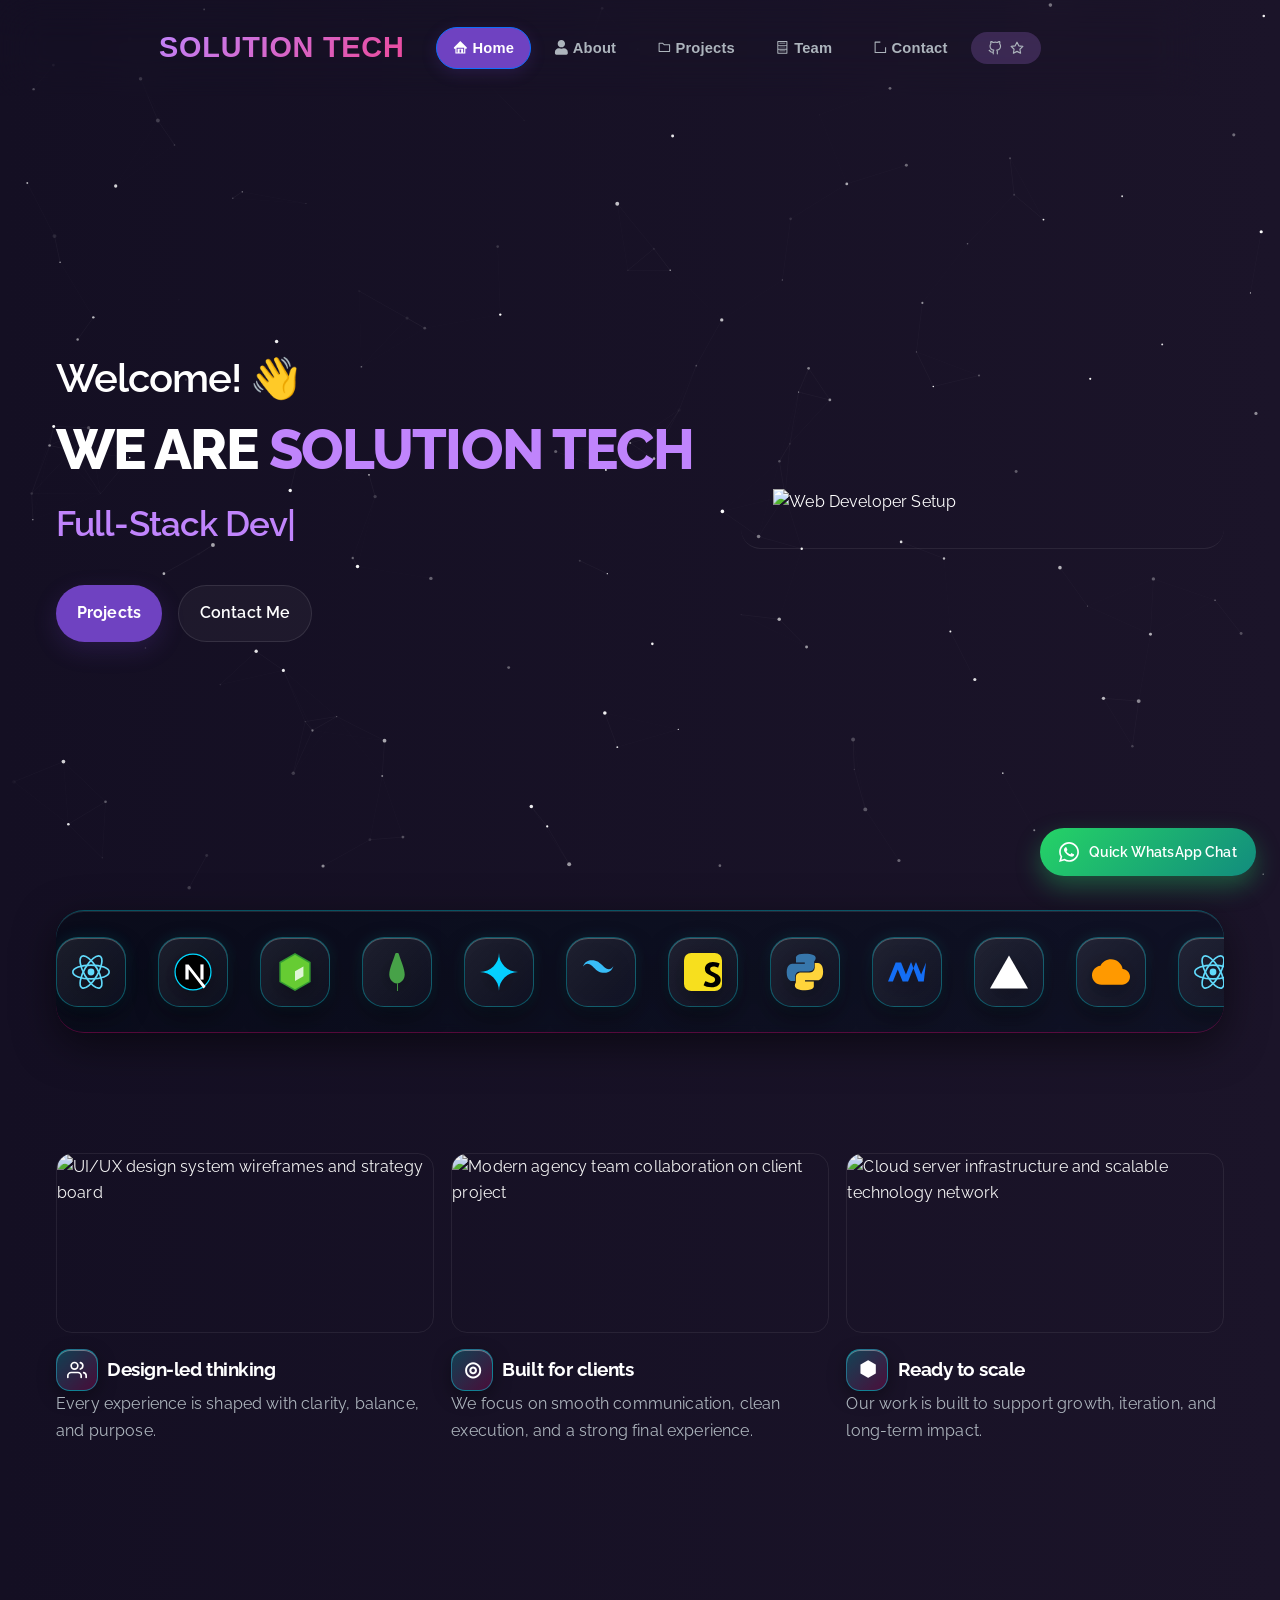
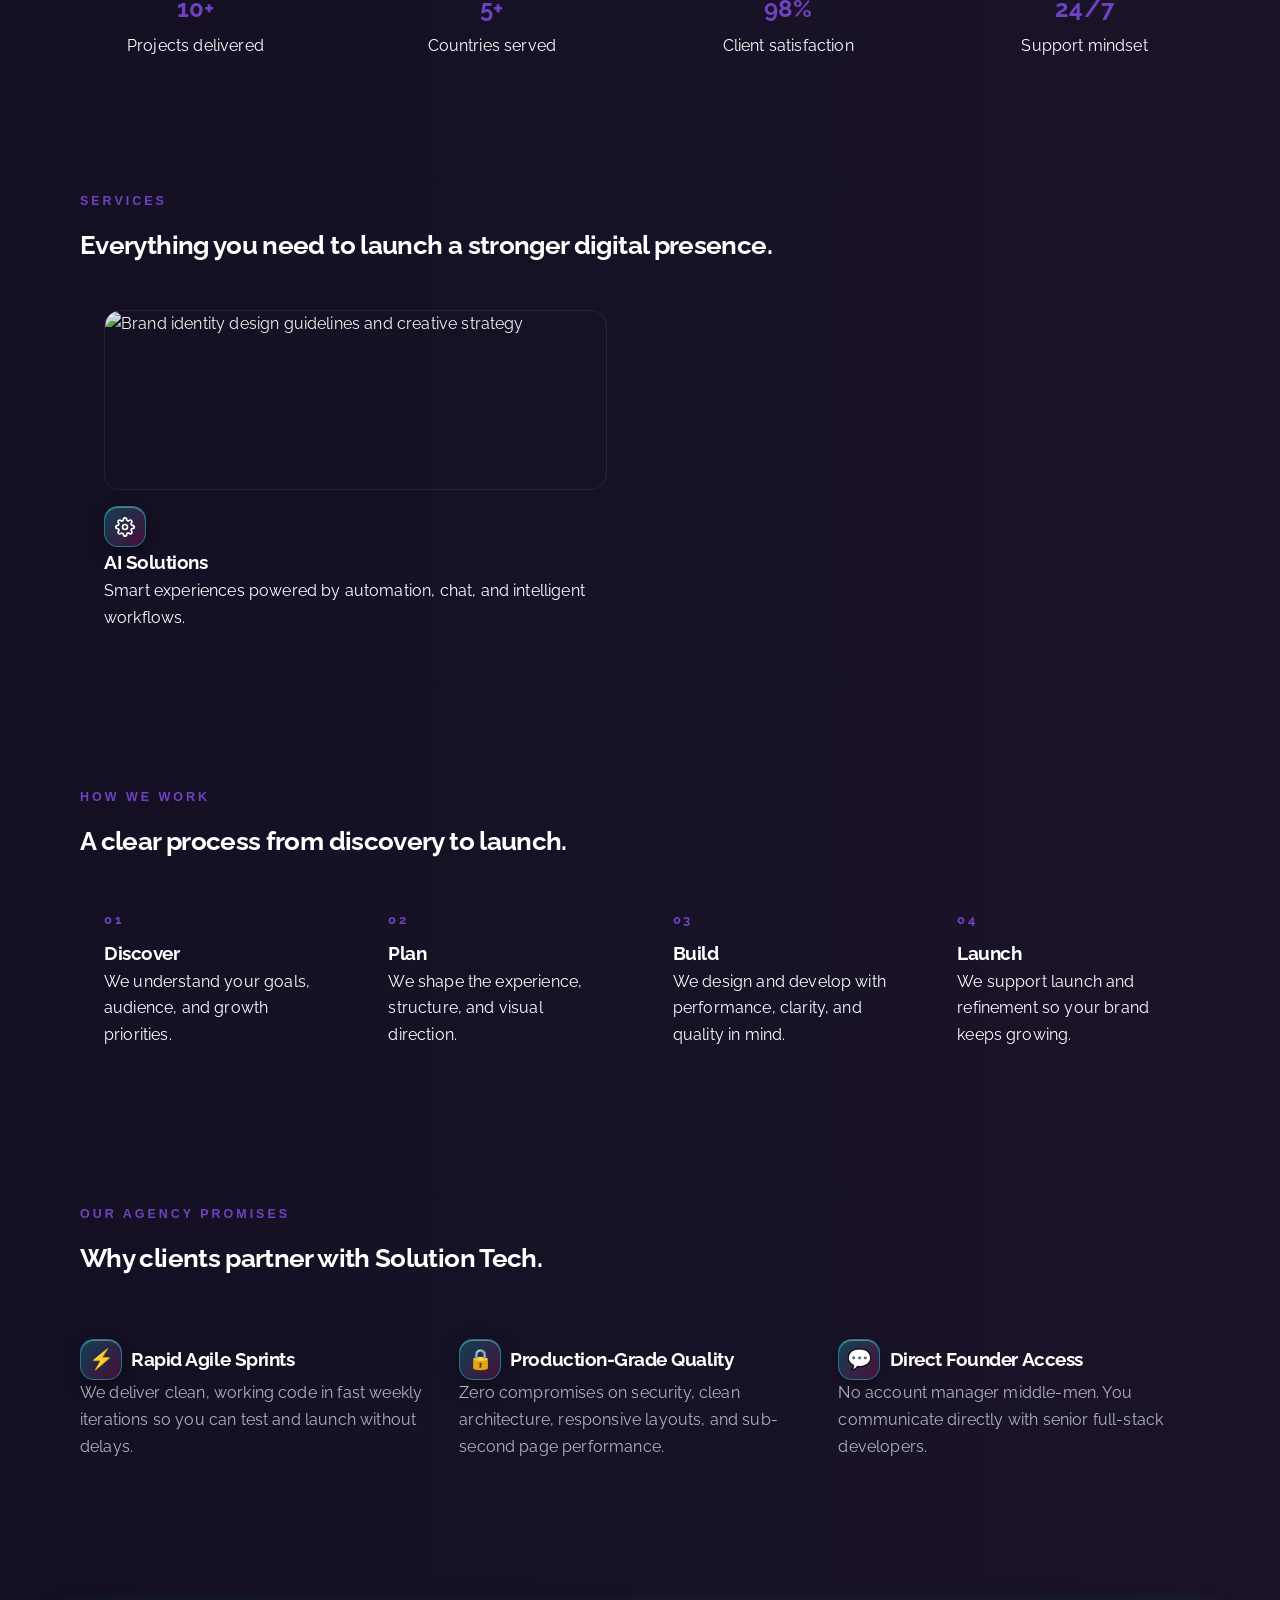
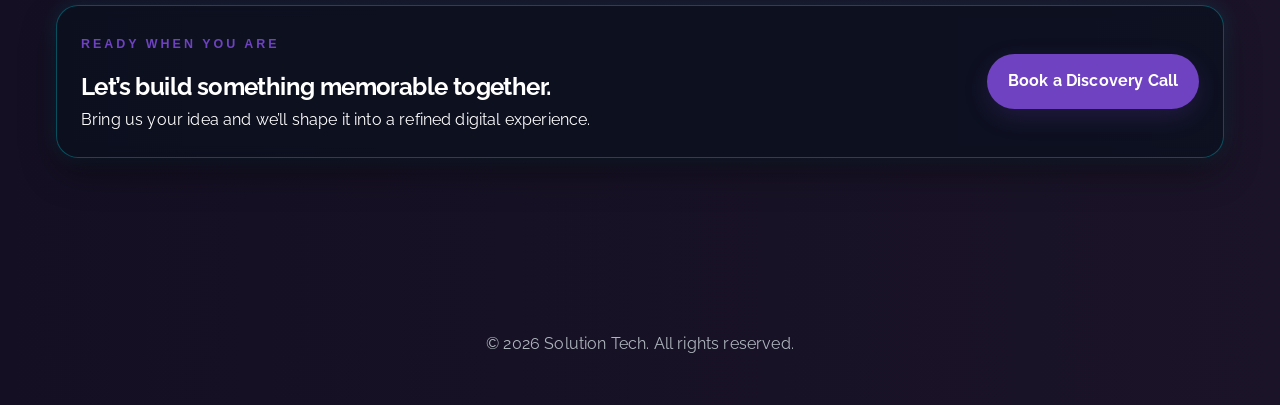
==== commit df1f0484: "Security fix: Use HTTPS for SVGs and remove external screenshot API to resolve Safe Browsing flag" ====
--- a/index.html
+++ b/index.html
@@ -24,11 +24,11 @@
         <svg width="24" height="24" viewBox="0 0 24 24" fill="none" stroke="currentColor" stroke-width="2" stroke-linecap="round" stroke-linejoin="round"><line x1="3" y1="12" x2="21" y2="12"></line><line x1="3" y1="6" x2="21" y2="6"></line><line x1="3" y1="18" x2="21" y2="18"></line></svg>
       </button>
       <nav class="site-nav" aria-label="Primary navigation">
-        <a href="index.html" class="active"><svg stroke="currentColor" fill="currentColor" stroke-width="0" viewBox="0 0 1024 1024" height="1em" width="1em" xmlns="http://www.w3.org/2000/svg" style="margin-bottom: -2px;"><path d="M946.5 505L560.1 118.8l-25.9-25.9a31.5 31.5 0 0 0-44.4 0L77.5 505a63.9 63.9 0 0 0-18.8 46c.4 35.2 29.7 63.3 64.9 63.3h42.5V940h691.8V614.3h43.4c17.1 0 33.2-6.7 45.3-18.8a63.6 63.6 0 0 0 18.7-45.3c0-17-6.7-33.1-18.8-45.2zM568 868H456V664h112v204zM704 868V614.3H320V868h-72V536h528v332h-72z"></path></svg> Home</a>
-        <a href="about.html"><svg stroke="currentColor" fill="currentColor" stroke-width="0" viewBox="0 0 448 512" height="1em" width="1em" xmlns="http://www.w3.org/2000/svg" style="margin-bottom: -2px;"><path d="M224 256c70.7 0 128-57.3 128-128S294.7 0 224 0 96 57.3 96 128s57.3 128 128 128zm89.6 32h-16.7c-22.2 10.2-46.9 16-72.9 16s-50.6-5.8-72.9-16h-16.7C60.2 288 0 348.2 0 422.4V464c0 26.5 21.5 48 48 48h352c26.5 0 48-21.5 48-48v-41.6c0-74.2-60.2-134.4-134.4-134.4z"></path></svg> About</a>
-        <a href="projects.html"><svg stroke="currentColor" fill="currentColor" stroke-width="0" viewBox="0 0 1024 1024" height="1em" width="1em" xmlns="http://www.w3.org/2000/svg" style="margin-bottom: -2px;"><path d="M880 298.4H521L403.7 186.2a8.15 8.15 0 0 0-5.5-2.2H144c-17.7 0-32 14.3-32 32v592c0 17.7 14.3 32 32 32h736c17.7 0 32-14.3 32-32V330.4c0-17.7-14.3-32-32-32zM840 768H184V256h188.5l119.6 114.4H840V768z"></path></svg> Projects</a>
-        <a href="team.html"><svg stroke="currentColor" fill="currentColor" stroke-width="0" viewBox="0 0 1024 1024" height="1em" width="1em" xmlns="http://www.w3.org/2000/svg" style="margin-bottom: -2px;"><path d="M832 64H192c-17.7 0-32 14.3-32 32v832c0 17.7 14.3 32 32 32h640c17.7 0 32-14.3 32-32V96c0-17.7-14.3-32-32-32zm-600 72h560v208H232V136zm560 480H232V408h560v208zm0 272H232V680h560v208zM304 240h416v-48H304v48zm0 272h416v-48H304v48zm0 272h416v-48H304v48z"></path></svg> Team</a>
-        <a href="contact.html"><svg stroke="currentColor" fill="currentColor" stroke-width="0" viewBox="0 0 1024 1024" height="1em" width="1em" xmlns="http://www.w3.org/2000/svg" style="margin-bottom: -2px;"><path d="M904 512h-56c-4.4 0-8 3.6-8 8v320H184V184h320c4.4 0 8-3.6 8-8v-56c0-4.4-3.6-8-8-8H144c-17.7 0-32 14.3-32 32v736c0 17.7 14.3 32 32 32h736c17.7 0 32-14.3 32-32V520c0-4.4-3.6-8-8-8z"></path></svg> Contact</a>
+        <a href="index.html" class="active"><svg stroke="currentColor" fill="currentColor" stroke-width="0" viewBox="0 0 1024 1024" height="1em" width="1em" xmlns="https://www.w3.org/2000/svg" style="margin-bottom: -2px;"><path d="M946.5 505L560.1 118.8l-25.9-25.9a31.5 31.5 0 0 0-44.4 0L77.5 505a63.9 63.9 0 0 0-18.8 46c.4 35.2 29.7 63.3 64.9 63.3h42.5V940h691.8V614.3h43.4c17.1 0 33.2-6.7 45.3-18.8a63.6 63.6 0 0 0 18.7-45.3c0-17-6.7-33.1-18.8-45.2zM568 868H456V664h112v204zM704 868V614.3H320V868h-72V536h528v332h-72z"></path></svg> Home</a>
+        <a href="about.html"><svg stroke="currentColor" fill="currentColor" stroke-width="0" viewBox="0 0 448 512" height="1em" width="1em" xmlns="https://www.w3.org/2000/svg" style="margin-bottom: -2px;"><path d="M224 256c70.7 0 128-57.3 128-128S294.7 0 224 0 96 57.3 96 128s57.3 128 128 128zm89.6 32h-16.7c-22.2 10.2-46.9 16-72.9 16s-50.6-5.8-72.9-16h-16.7C60.2 288 0 348.2 0 422.4V464c0 26.5 21.5 48 48 48h352c26.5 0 48-21.5 48-48v-41.6c0-74.2-60.2-134.4-134.4-134.4z"></path></svg> About</a>
+        <a href="projects.html"><svg stroke="currentColor" fill="currentColor" stroke-width="0" viewBox="0 0 1024 1024" height="1em" width="1em" xmlns="https://www.w3.org/2000/svg" style="margin-bottom: -2px;"><path d="M880 298.4H521L403.7 186.2a8.15 8.15 0 0 0-5.5-2.2H144c-17.7 0-32 14.3-32 32v592c0 17.7 14.3 32 32 32h736c17.7 0 32-14.3 32-32V330.4c0-17.7-14.3-32-32-32zM840 768H184V256h188.5l119.6 114.4H840V768z"></path></svg> Projects</a>
+        <a href="team.html"><svg stroke="currentColor" fill="currentColor" stroke-width="0" viewBox="0 0 1024 1024" height="1em" width="1em" xmlns="https://www.w3.org/2000/svg" style="margin-bottom: -2px;"><path d="M832 64H192c-17.7 0-32 14.3-32 32v832c0 17.7 14.3 32 32 32h640c17.7 0 32-14.3 32-32V96c0-17.7-14.3-32-32-32zm-600 72h560v208H232V136zm560 480H232V408h560v208zm0 272H232V680h560v208zM304 240h416v-48H304v48zm0 272h416v-48H304v48zm0 272h416v-48H304v48z"></path></svg> Team</a>
+        <a href="contact.html"><svg stroke="currentColor" fill="currentColor" stroke-width="0" viewBox="0 0 1024 1024" height="1em" width="1em" xmlns="https://www.w3.org/2000/svg" style="margin-bottom: -2px;"><path d="M904 512h-56c-4.4 0-8 3.6-8 8v320H184V184h320c4.4 0 8-3.6 8-8v-56c0-4.4-3.6-8-8-8H144c-17.7 0-32 14.3-32 32v736c0 17.7 14.3 32 32 32h736c17.7 0 32-14.3 32-32V520c0-4.4-3.6-8-8-8z"></path></svg> Contact</a>
         <a href="https://github.com/raoraza12" target="_blank" class="fork-btn">
           <svg width="14" height="14" viewBox="0 0 24 24" fill="none" stroke="currentColor" stroke-width="2" stroke-linecap="round" stroke-linejoin="round"><path d="M9 19c-5 1.5-5-2.5-7-3m14 6v-3.87a3.37 3.37 0 0 0-.94-2.61c3.14-.35 6.44-1.54 6.44-7A5.44 5.44 0 0 0 20 4.77 5.07 5.07 0 0 0 19.91 1S18.73.65 16 2.48a13.38 13.38 0 0 0-7 0C6.27.65 5.09 1 5.09 1A5.07 5.07 0 0 0 5 4.77a5.44 5.44 0 0 0-1.5 3.78c0 5.42 3.3 6.61 6.44 7A3.37 3.37 0 0 0 9 18.13V22"></path></svg>
           <svg width="14" height="14" viewBox="0 0 24 24" fill="none" stroke="currentColor" stroke-width="2" stroke-linecap="round" stroke-linejoin="round"><polygon points="12 2 15.09 8.26 22 9.27 17 14.14 18.18 21.02 12 17.77 5.82 21.02 7 14.14 2 9.27 8.91 8.26 12 2"></polygon></svg>
@@ -146,7 +146,7 @@
       <section class="info-grid reveal">
         <article class="info-card">
           <img class="card-media" src="https://images.unsplash.com/photo-1581291518633-83b4ebd1d83e?auto=format&fit=crop&w=1920&q=100" alt="UI/UX design system wireframes and strategy board" />
-          <h3><span class="card-icon"><svg stroke="currentColor" fill="none" stroke-width="2" viewBox="0 0 24 24" stroke-linecap="round" stroke-linejoin="round" height="1em" width="1em" xmlns="http://www.w3.org/2000/svg"><path d="M17 21v-2a4 4 0 0 0-4-4H5a4 4 0 0 0-4 4v2"></path><circle cx="9" cy="7" r="4"></circle><path d="M23 21v-2a4 4 0 0 0-3-3.87"></path><path d="M16 3.13a4 4 0 0 1 0 7.75"></path></svg></span> Design-led thinking</h3>
+          <h3><span class="card-icon"><svg stroke="currentColor" fill="none" stroke-width="2" viewBox="0 0 24 24" stroke-linecap="round" stroke-linejoin="round" height="1em" width="1em" xmlns="https://www.w3.org/2000/svg"><path d="M17 21v-2a4 4 0 0 0-4-4H5a4 4 0 0 0-4 4v2"></path><circle cx="9" cy="7" r="4"></circle><path d="M23 21v-2a4 4 0 0 0-3-3.87"></path><path d="M16 3.13a4 4 0 0 1 0 7.75"></path></svg></span> Design-led thinking</h3>
           <p>Every experience is shaped with clarity, balance, and purpose.</p>
         </article>
         <article class="info-card">
@@ -188,7 +188,7 @@
         <div class="services-grid">
           <article class="service-card">
             <img class="card-media" src="https://images.unsplash.com/photo-1600508774634-4e11d34730e2?auto=format&fit=crop&w=1920&q=100" alt="Brand identity design guidelines and creative strategy" />
-            <div class="card-icon"><svg stroke="currentColor" fill="none" stroke-width="2" viewBox="0 0 24 24" stroke-linecap="round" stroke-linejoin="round" height="1em" width="1em" xmlns="http://www.w3.org/2000/svg"><circle cx="12" cy="12" r="3"></circle><path d="M19.4 15a1.65 1.65 0 0 0 .33 1.82l.06.06a2 2 0 0 1 0 2.83 2 2 0 0 1-2.83 0l-.06-.06a1.65 1.65 0 0 0-1.82-.33 1.65 1.65 0 0 0-1 1.51V21a2 2 0 0 1-2 2 2 2 0 0 1-2-2v-.09A1.65 1.65 0 0 0 9 19.4a1.65 1.65 0 0 0-1.82.33l-.06.06a2 2 0 0 1-2.83 0 2 2 0 0 1 0-2.83l.06-.06a1.65 1.65 0 0 0 .33-1.82 1.65 1.65 0 0 0-1.51-1H3a2 2 0 0 1-2-2 2 2 0 0 1 2-2h.09A1.65 1.65 0 0 0 4.6 9a1.65 1.65 0 0 0-.33-1.82l-.06-.06a2 2 0 0 1 0-2.83 2 2 0 0 1 2.83 0l.06.06a1.65 1.65 0 0 0 1.82.33H9a1.65 1.65 0 0 0 1-1.51V3a2 2 0 0 1 2-2 2 2 0 0 1 2 2v.09a1.65 1.65 0 0 0 1 1.51 1.65 1.65 0 0 0 1.82-.33l.06-.06a2 2 0 0 1 2.83 0 2 2 0 0 1 0 2.83l-.06.06a1.65 1.65 0 0 0-.33 1.82V9a1.65 1.65 0 0 0 1.51 1H21a2 2 0 0 1 2 2 2 2 0 0 1-2 2h-.09a1.65 1.65 0 0 0-1.51 1z"></path></svg></div>
+            <div class="card-icon"><svg stroke="currentColor" fill="none" stroke-width="2" viewBox="0 0 24 24" stroke-linecap="round" stroke-linejoin="round" height="1em" width="1em" xmlns="https://www.w3.org/2000/svg"><circle cx="12" cy="12" r="3"></circle><path d="M19.4 15a1.65 1.65 0 0 0 .33 1.82l.06.06a2 2 0 0 1 0 2.83 2 2 0 0 1-2.83 0l-.06-.06a1.65 1.65 0 0 0-1.82-.33 1.65 1.65 0 0 0-1 1.51V21a2 2 0 0 1-2 2 2 2 0 0 1-2-2v-.09A1.65 1.65 0 0 0 9 19.4a1.65 1.65 0 0 0-1.82.33l-.06.06a2 2 0 0 1-2.83 0 2 2 0 0 1 0-2.83l.06-.06a1.65 1.65 0 0 0 .33-1.82 1.65 1.65 0 0 0-1.51-1H3a2 2 0 0 1-2-2 2 2 0 0 1 2-2h.09A1.65 1.65 0 0 0 4.6 9a1.65 1.65 0 0 0-.33-1.82l-.06-.06a2 2 0 0 1 0-2.83 2 2 0 0 1 2.83 0l.06.06a1.65 1.65 0 0 0 1.82.33H9a1.65 1.65 0 0 0 1-1.51V3a2 2 0 0 1 2-2 2 2 0 0 1 2 2v.09a1.65 1.65 0 0 0 1 1.51 1.65 1.65 0 0 0 1.82-.33l.06-.06a2 2 0 0 1 2.83 0 2 2 0 0 1 0 2.83l-.06.06a1.65 1.65 0 0 0-.33 1.82V9a1.65 1.65 0 0 0 1.51 1H21a2 2 0 0 1 2 2 2 2 0 0 1-2 2h-.09a1.65 1.65 0 0 0-1.51 1z"></path></svg></div>
             <h3>AI Solutions</h3>
             <p>Smart experiences powered by automation, chat, and intelligent workflows.</p>
           </article>
@@ -275,3 +275,4 @@
 
 
 
+
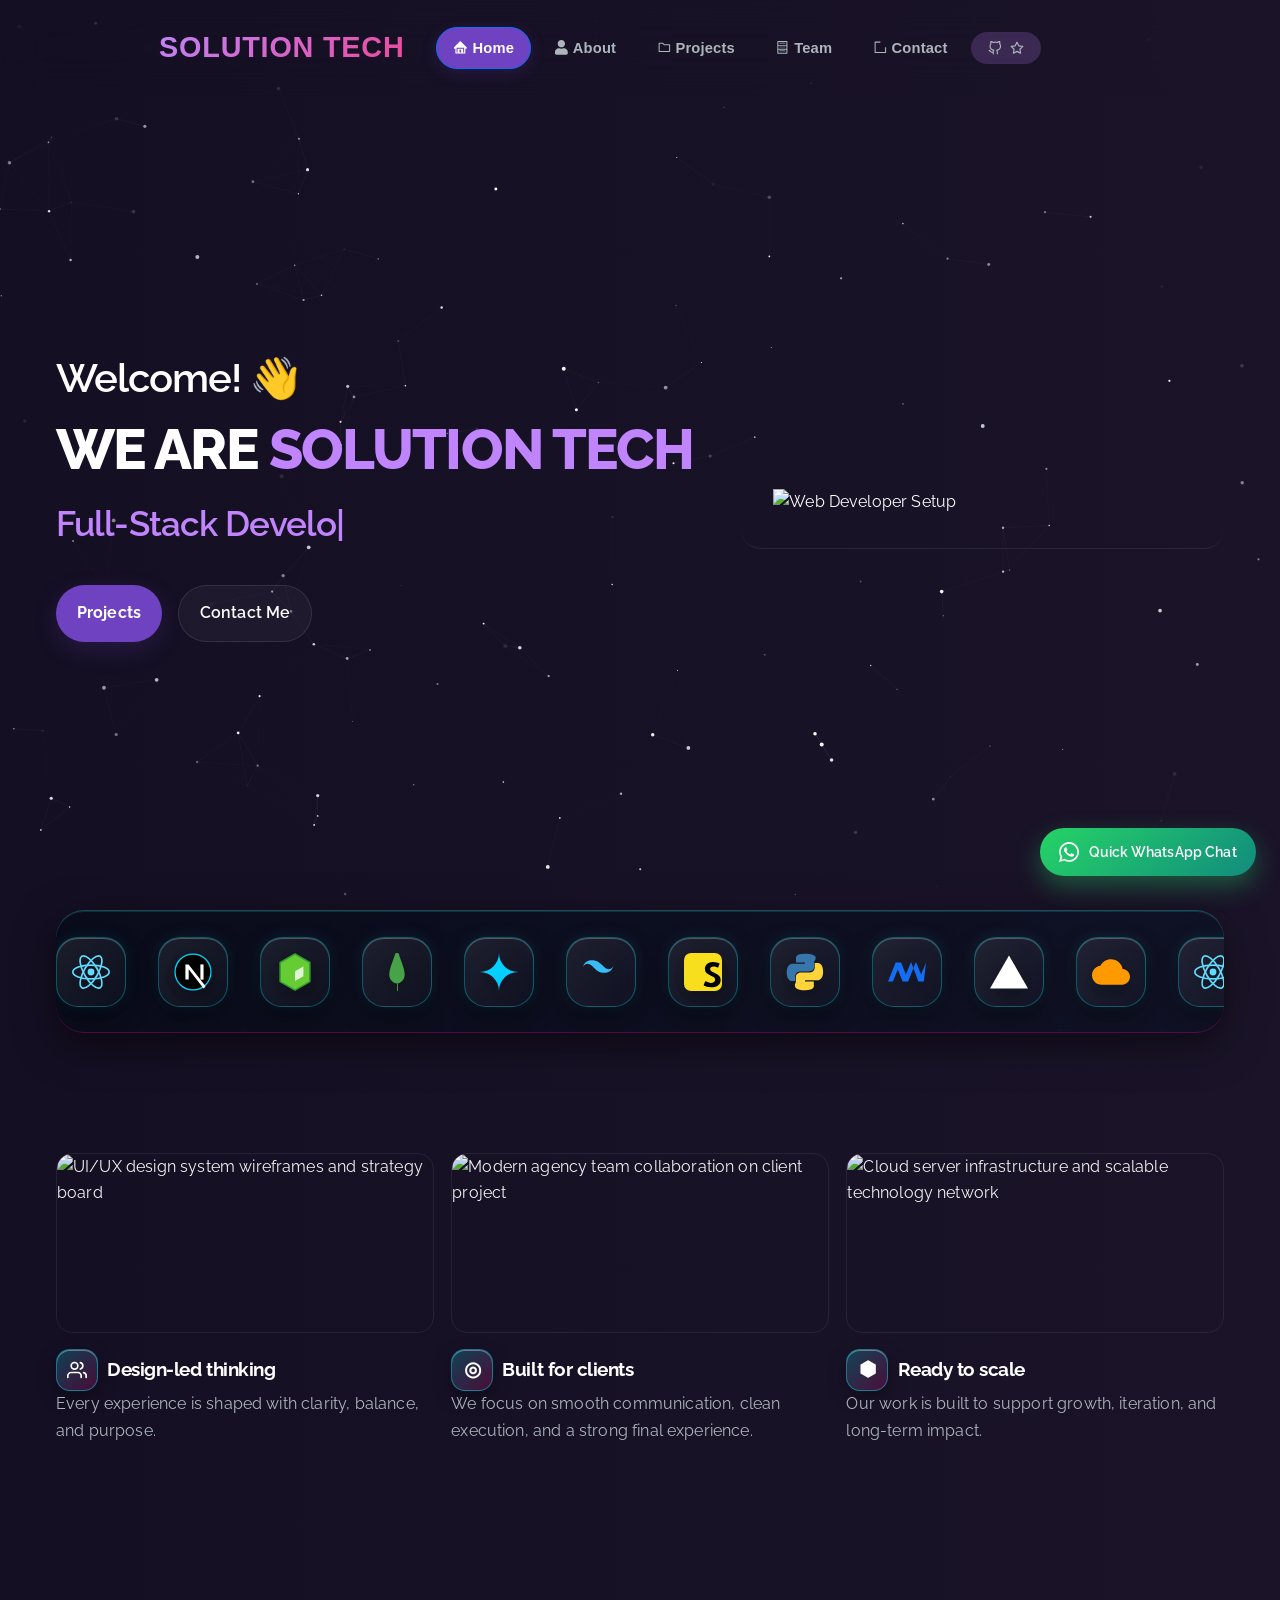
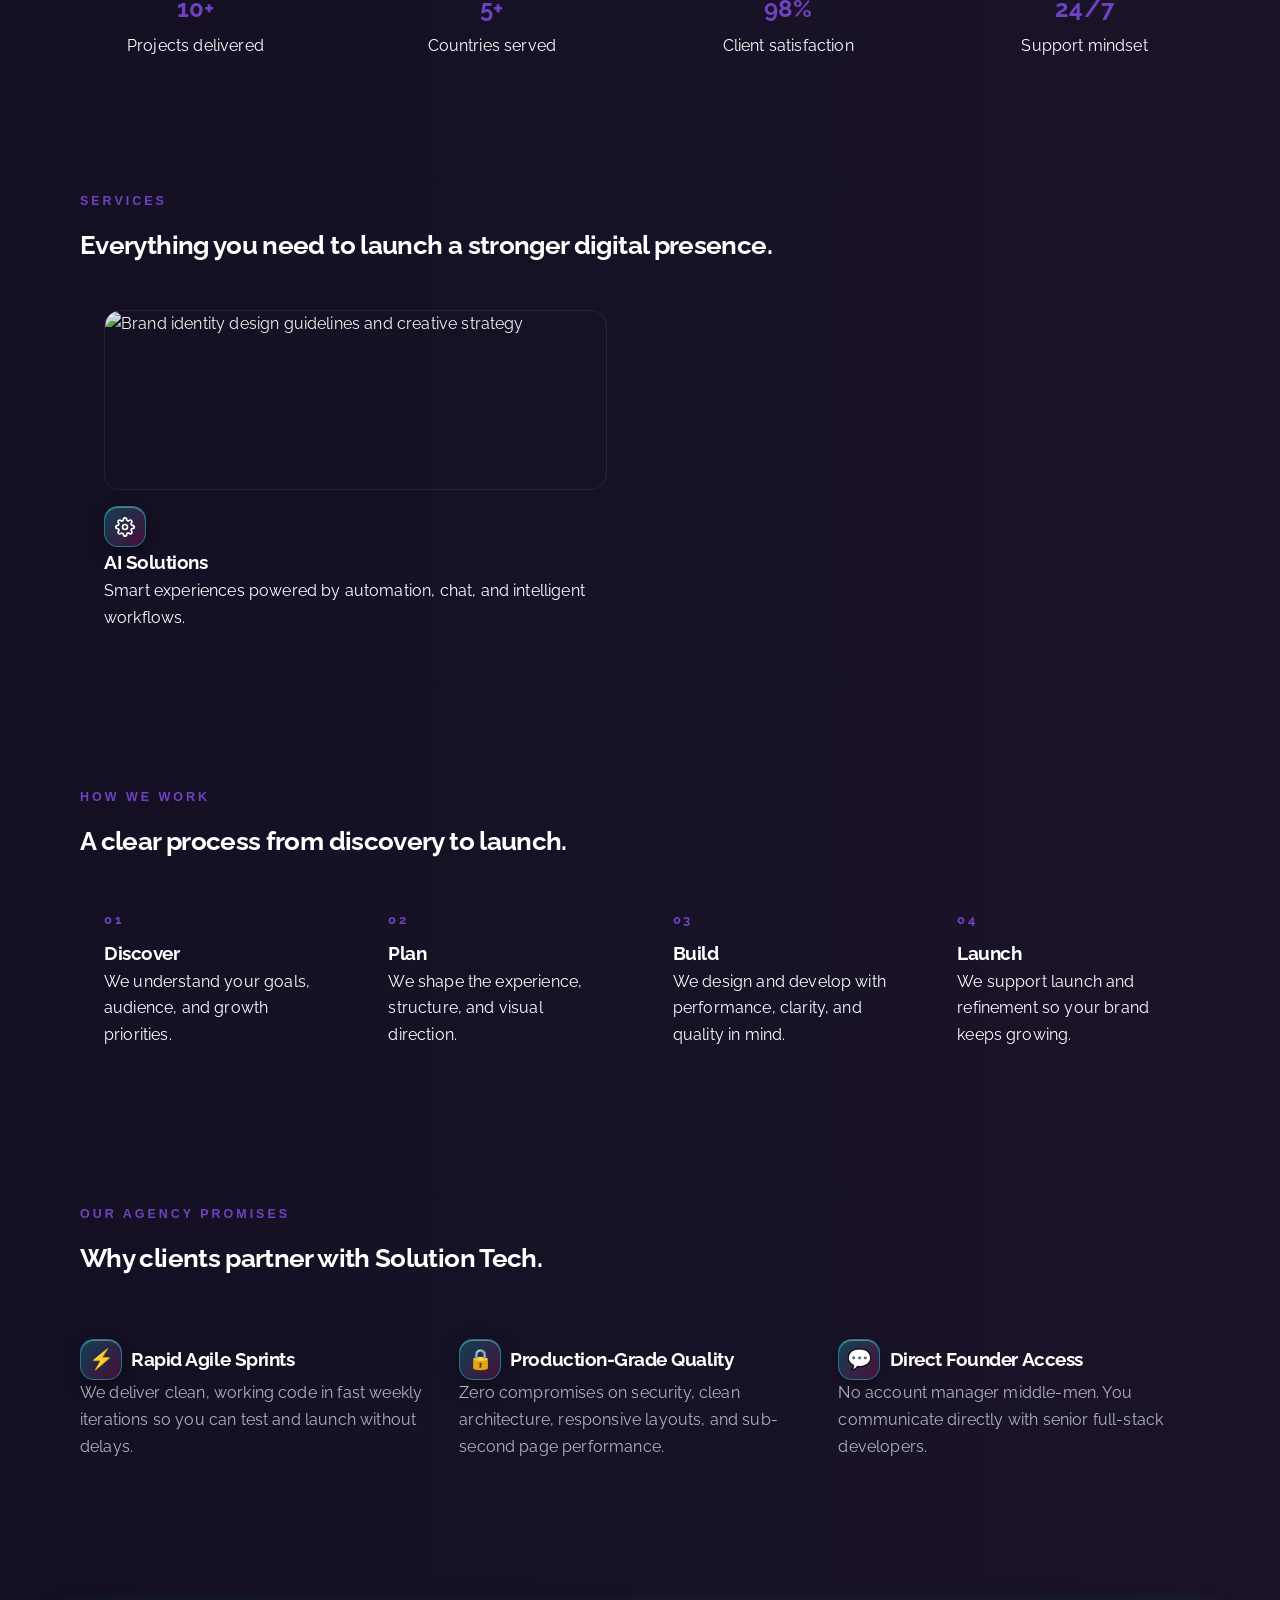
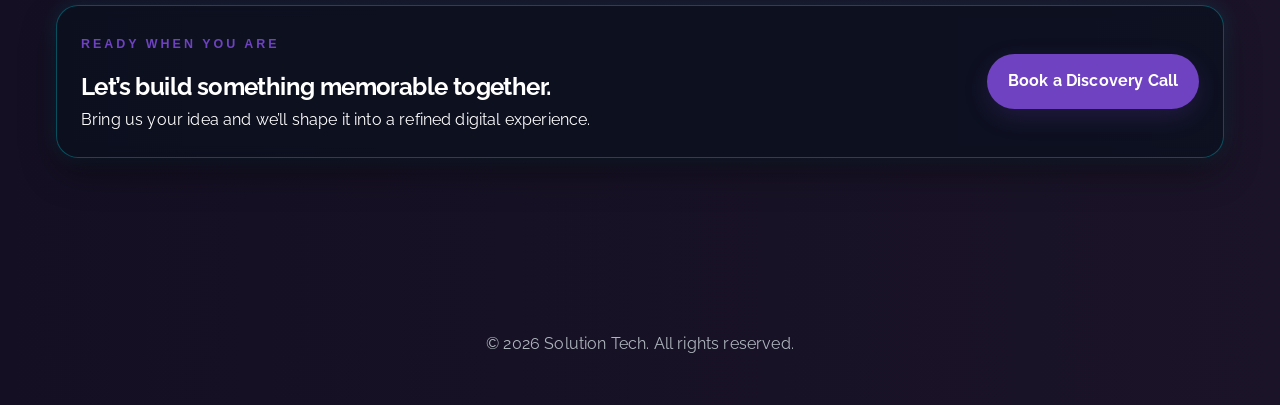
==== commit 5866733e: "Update portfolio content and links" ====
--- a/index.html
+++ b/index.html
@@ -29,7 +29,7 @@
         <a href="projects.html"><svg stroke="currentColor" fill="currentColor" stroke-width="0" viewBox="0 0 1024 1024" height="1em" width="1em" xmlns="https://www.w3.org/2000/svg" style="margin-bottom: -2px;"><path d="M880 298.4H521L403.7 186.2a8.15 8.15 0 0 0-5.5-2.2H144c-17.7 0-32 14.3-32 32v592c0 17.7 14.3 32 32 32h736c17.7 0 32-14.3 32-32V330.4c0-17.7-14.3-32-32-32zM840 768H184V256h188.5l119.6 114.4H840V768z"></path></svg> Projects</a>
         <a href="team.html"><svg stroke="currentColor" fill="currentColor" stroke-width="0" viewBox="0 0 1024 1024" height="1em" width="1em" xmlns="https://www.w3.org/2000/svg" style="margin-bottom: -2px;"><path d="M832 64H192c-17.7 0-32 14.3-32 32v832c0 17.7 14.3 32 32 32h640c17.7 0 32-14.3 32-32V96c0-17.7-14.3-32-32-32zm-600 72h560v208H232V136zm560 480H232V408h560v208zm0 272H232V680h560v208zM304 240h416v-48H304v48zm0 272h416v-48H304v48zm0 272h416v-48H304v48z"></path></svg> Team</a>
         <a href="contact.html"><svg stroke="currentColor" fill="currentColor" stroke-width="0" viewBox="0 0 1024 1024" height="1em" width="1em" xmlns="https://www.w3.org/2000/svg" style="margin-bottom: -2px;"><path d="M904 512h-56c-4.4 0-8 3.6-8 8v320H184V184h320c4.4 0 8-3.6 8-8v-56c0-4.4-3.6-8-8-8H144c-17.7 0-32 14.3-32 32v736c0 17.7 14.3 32 32 32h736c17.7 0 32-14.3 32-32V520c0-4.4-3.6-8-8-8z"></path></svg> Contact</a>
-        <a href="https://github.com/raoraza12" target="_blank" class="fork-btn">
+        <a href="https://github.com/solution-tech1" target="_blank" class="fork-btn">
           <svg width="14" height="14" viewBox="0 0 24 24" fill="none" stroke="currentColor" stroke-width="2" stroke-linecap="round" stroke-linejoin="round"><path d="M9 19c-5 1.5-5-2.5-7-3m14 6v-3.87a3.37 3.37 0 0 0-.94-2.61c3.14-.35 6.44-1.54 6.44-7A5.44 5.44 0 0 0 20 4.77 5.07 5.07 0 0 0 19.91 1S18.73.65 16 2.48a13.38 13.38 0 0 0-7 0C6.27.65 5.09 1 5.09 1A5.07 5.07 0 0 0 5 4.77a5.44 5.44 0 0 0-1.5 3.78c0 5.42 3.3 6.61 6.44 7A3.37 3.37 0 0 0 9 18.13V22"></path></svg>
           <svg width="14" height="14" viewBox="0 0 24 24" fill="none" stroke="currentColor" stroke-width="2" stroke-linecap="round" stroke-linejoin="round"><polygon points="12 2 15.09 8.26 22 9.27 17 14.14 18.18 21.02 12 17.77 5.82 21.02 7 14.14 2 9.27 8.91 8.26 12 2"></polygon></svg>
         </a>
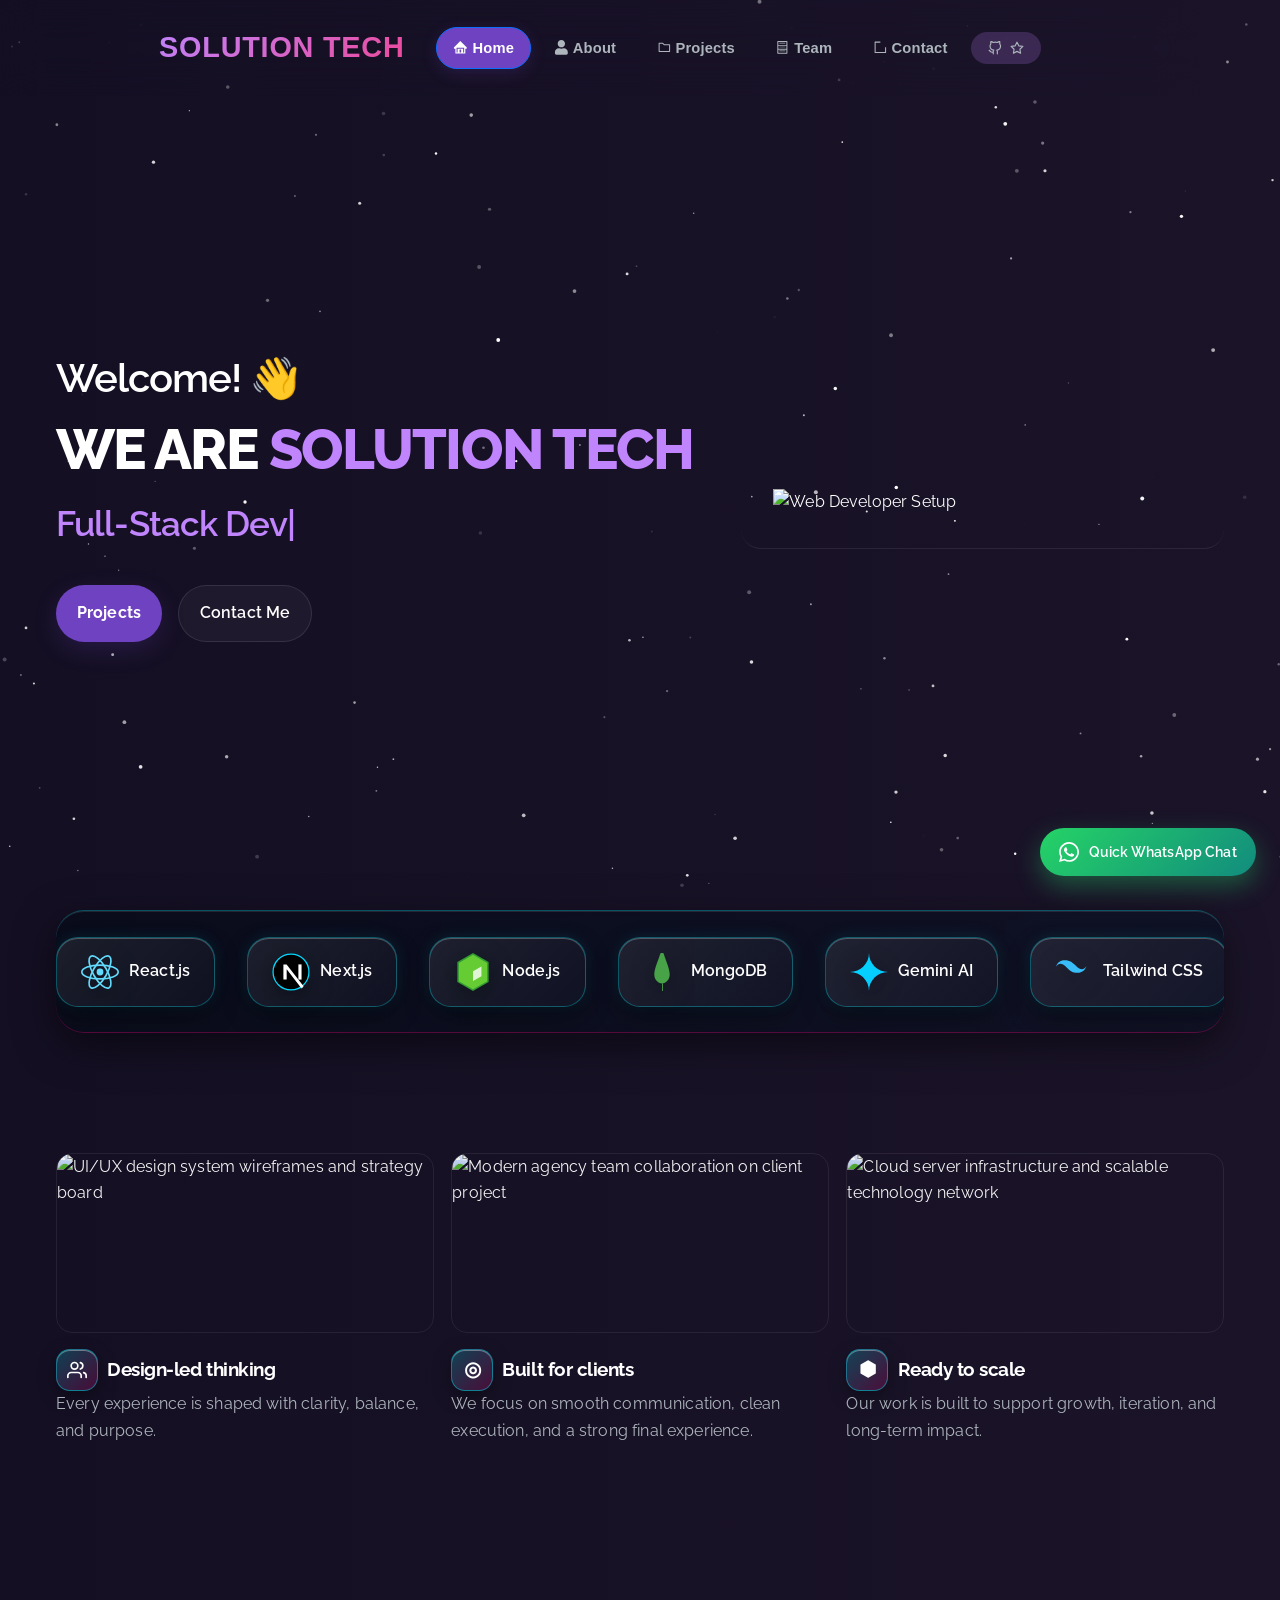
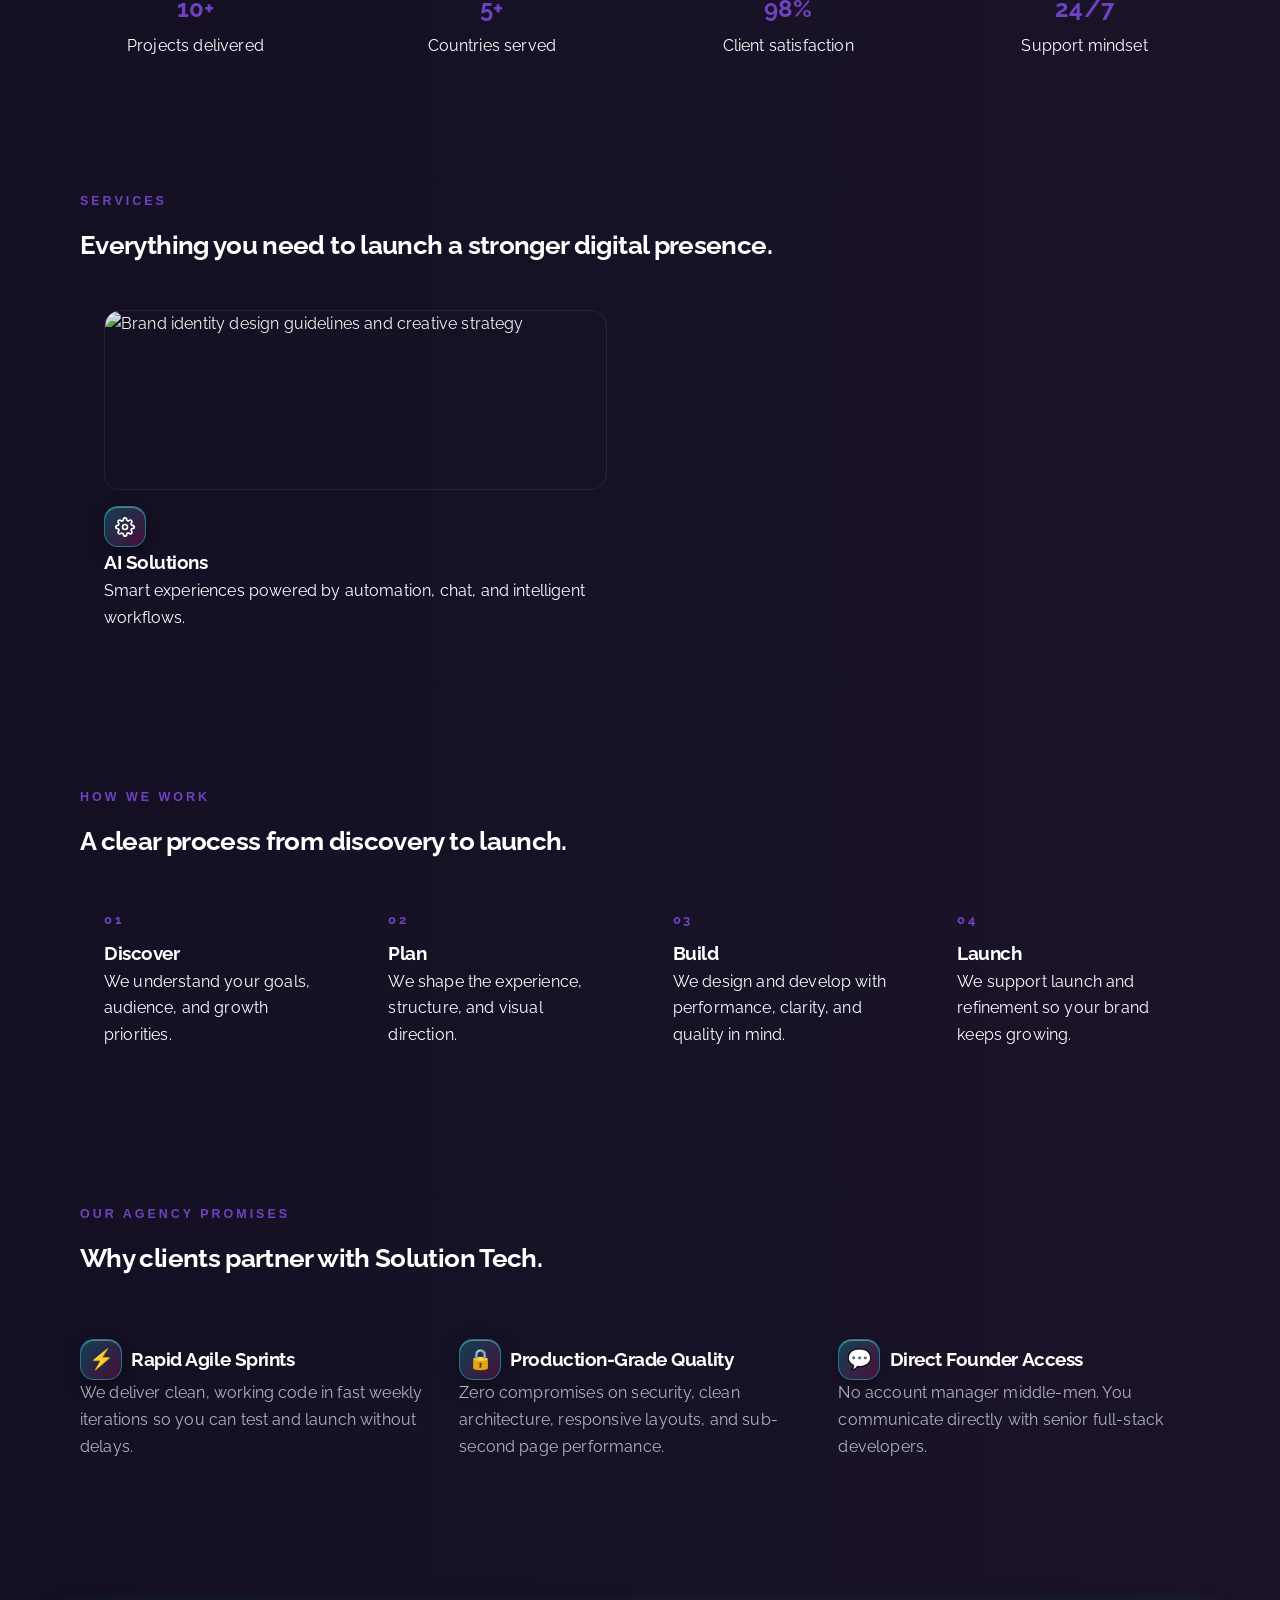
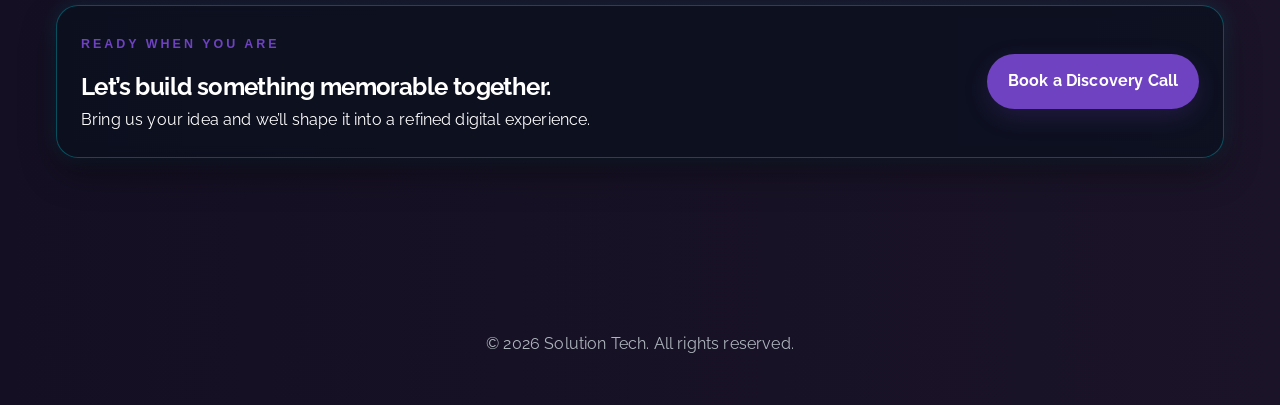
==== commit 54130e08: "Optimize responsiveness, improve performance, and add Salt n Pepper project" ====
--- a/index.html
+++ b/index.html
@@ -64,81 +64,103 @@
           <!-- React -->
           <span class="tech-tag-pill" title="React.js">
             <svg viewBox="-11.5 -10.2 23 20.4" fill="none"><circle cx="0" cy="0" r="2.05" fill="#61dafb"/><g stroke="#61dafb" stroke-width="1" fill="none"><ellipse rx="11" ry="4.2"/><ellipse rx="11" ry="4.2" transform="rotate(60)"/><ellipse rx="11" ry="4.2" transform="rotate(120)"/></g></svg>
+            <span class="tech-label" style="margin-left: 10px; font-weight: 600; font-size: 1rem; color: #fff;">React.js</span>
           </span>
           <!-- Next.js -->
           <span class="tech-tag-pill" title="Next.js">
             <svg viewBox="0 0 180 180" fill="none"><circle cx="90" cy="90" r="85" fill="#000" stroke="#00D8FF" stroke-width="6"/><path d="M149.5 157.5L69.1 54H54v72h15.5V76.6l70.7 91.3a89.5 89.5 0 009.3-10.4z" fill="#FFF"/><path d="M125 54h15v72h-15z" fill="#FFF"/></svg>
+            <span class="tech-label" style="margin-left: 10px; font-weight: 600; font-size: 1rem; color: #fff;">Next.js</span>
           </span>
           <!-- Node.js -->
           <span class="tech-tag-pill" title="Node.js">
             <svg viewBox="0 0 256 289" fill="none"><path d="M128 0L9 68.7v151.6l119 68.7 119-68.7V68.7L128 0z" fill="#339933"/><path d="M128 13.5l107.3 61.9v139.2L128 276.5 20.7 214.6V75.4L128 13.5z" fill="#66CC33"/><path d="M128 139.7l64.1-37v74.1l-64.1 37v-74.1z" fill="#FFF" opacity="0.8"/></svg>
+            <span class="tech-label" style="margin-left: 10px; font-weight: 600; font-size: 1rem; color: #fff;">Node.js</span>
           </span>
           <!-- MongoDB -->
           <span class="tech-tag-pill" title="MongoDB">
             <svg viewBox="0 0 24 32" fill="none"><path d="M11.3 0c-.3 0-.6.2-.7.5C9 6.2 5.5 13.2 5.5 18.2c0 4.1 3 7.5 6.5 7.5s6.5-3.4 6.5-7.5c0-5-3.5-12-5.1-17.7-.1-.3-.4-.5-.7-.5z" fill="#47A248"/><path d="M12 25.7v6.3c0 .2.2.4.4.4.2 0 .4-.2.4-.4v-6.3c0-.1-.2-.2-.4-.2s-.4.1-.4.2z" fill="#449A45"/></svg>
+            <span class="tech-label" style="margin-left: 10px; font-weight: 600; font-size: 1rem; color: #fff;">MongoDB</span>
           </span>
           <!-- Gemini AI -->
           <span class="tech-tag-pill" title="Gemini AI">
             <svg viewBox="0 0 24 24" fill="none"><path d="M12 0C12 6.627 6.627 12 0 12c6.627 0 12 5.373 12 12 0-6.627 5.373-12 12-12-6.627 0-12-5.373-12-12z" fill="url(#geminiGrad)"/><defs><linearGradient id="geminiGrad" x1="0" y1="0" x2="24" y2="24"><stop stop-color="#00D8FF"/><stop offset="0.5" stop-color="#7000FF"/><stop offset="1" stop-color="#FF5E99"/></linearGradient></defs></svg>
+            <span class="tech-label" style="margin-left: 10px; font-weight: 600; font-size: 1rem; color: #fff;">Gemini AI</span>
           </span>
           <!-- Tailwind CSS -->
           <span class="tech-tag-pill" title="Tailwind CSS">
             <svg viewBox="0 0 24 15" fill="none"><path d="M6 0C3.3 0 1.5 1.4 0.6 4.1C1.8 2.3 3.3 1.8 5.1 2.7C6.1 3.2 6.8 4 7.7 4.9C9.1 6.3 10.7 8 14.4 8C17.1 8 18.9 6.6 19.8 3.9C18.6 5.7 17.1 6.2 15.3 5.3C14.3 4.8 13.6 4 12.7 3.1C11.3 1.7 9.7 0 6 0Z" fill="#38BDF8"/></svg>
+            <span class="tech-label" style="margin-left: 10px; font-weight: 600; font-size: 1rem; color: #fff;">Tailwind CSS</span>
           </span>
           <!-- JavaScript / TS -->
           <span class="tech-tag-pill" title="JavaScript / TypeScript">
             <svg viewBox="0 0 32 32" fill="none"><rect width="32" height="32" rx="6" fill="#F7DF1E"/><path d="M19.4 24.3c.9.6 2 .9 3.2.9 2.2 0 3.6-1.1 3.6-2.7 0-1.6-.9-2.3-3.1-3.2l-1.1-.5c-3-1.3-4.4-2.8-4.4-5.5 0-3.3 2.6-5.8 6.7-5.8 2.6 0 4.5.6 5.7 1.4l-1.3 3.6c-.9-.6-2.2-1.1-3.9-1.1-1.8 0-2.8.9-2.8 2.1 0 1.4 1 2.1 3.1 3l1.1.5c3.2 1.4 4.7 2.9 4.7 5.7 0 3.8-2.9 6.2-7.8 6.2-3 0-5.3-.8-6.6-1.7l1.4-3.5z" fill="#000"/></svg>
+            <span class="tech-label" style="margin-left: 10px; font-weight: 600; font-size: 1rem; color: #fff;">JavaScript / TypeScript</span>
           </span>
           <!-- Python -->
           <span class="tech-tag-pill" title="Python">
             <svg viewBox="0 0 110 110" fill="none"><path d="M53.7 2C27.4 2 28.9 13.4 28.9 13.4l.1 13.8h25.4v3.6H19.5S2 29.3 2 55.7c0 26.4 15.3 25.5 15.3 25.5h9.1V68.5s-.5-15.3 15-15.3h25.7s14.4.2 14.4-14V24.5S103 2 53.7 2z" fill="#3776AB"/><path d="M55.8 108c26.3 0 24.8-11.4 24.8-11.4l-.1-13.8H55.1v-3.6h34.9s17.5 1.5 17.5-24.9c0-26.4-15.3-25.5-15.3-25.5h-9.1v12.7s.5 15.3-15 15.3H42.9s-14.4-.2-14.4 14v14.7S13 108 55.8 108z" fill="#FFD43B"/></svg>
+            <span class="tech-label" style="margin-left: 10px; font-weight: 600; font-size: 1rem; color: #fff;">Python</span>
           </span>
           <!-- Webflow -->
           <span class="tech-tag-pill" title="Webflow / Framer">
             <svg viewBox="0 0 100 100" fill="none"><path d="M72.9 25L52.8 75H38.5L25.7 43.1L12.9 75H0L20.1 25H34.4L47.2 56.9L60 25H72.9ZM100 25L87.1 56.9L74.3 25H61.4L79.9 75H94.2L100 25Z" fill="#146EF5"/></svg>
+            <span class="tech-label" style="margin-left: 10px; font-weight: 600; font-size: 1rem; color: #fff;">Webflow / Framer</span>
           </span>
           <!-- Vercel -->
           <span class="tech-tag-pill" title="Vercel Deployment">
             <svg viewBox="0 0 116 100" fill="#FFF"><path d="M58 0L116 100H0L58 0Z"/></svg>
+            <span class="tech-label" style="margin-left: 10px; font-weight: 600; font-size: 1rem; color: #fff;">Vercel Deployment</span>
           </span>
           <!-- AWS Cloud -->
           <span class="tech-tag-pill" title="AWS Cloud Infrastructure">
             <svg viewBox="0 0 24 24" fill="none"><path d="M19.35 10.04C18.67 6.59 15.64 4 12 4 9.11 4 6.6 5.64 5.35 8.04 2.34 8.36 0 10.91 0 14c0 3.31 2.69 6 6 6h13c2.76 0 5-2.24 5-5 0-2.64-2.05-4.78-4.65-4.96z" fill="#FF9900"/></svg>
+            <span class="tech-label" style="margin-left: 10px; font-weight: 600; font-size: 1rem; color: #fff;">AWS Cloud Infrastructure</span>
           </span>
 
           <!-- Duplicate Set for Continuous Seamless Loop -->
           <span class="tech-tag-pill" title="React.js">
             <svg viewBox="-11.5 -10.2 23 20.4" fill="none"><circle cx="0" cy="0" r="2.05" fill="#61dafb"/><g stroke="#61dafb" stroke-width="1" fill="none"><ellipse rx="11" ry="4.2"/><ellipse rx="11" ry="4.2" transform="rotate(60)"/><ellipse rx="11" ry="4.2" transform="rotate(120)"/></g></svg>
+            <span class="tech-label" style="margin-left: 10px; font-weight: 600; font-size: 1rem; color: #fff;">React.js</span>
           </span>
           <span class="tech-tag-pill" title="Next.js">
             <svg viewBox="0 0 180 180" fill="none"><circle cx="90" cy="90" r="85" fill="#000" stroke="#00D8FF" stroke-width="6"/><path d="M149.5 157.5L69.1 54H54v72h15.5V76.6l70.7 91.3a89.5 89.5 0 009.3-10.4z" fill="#FFF"/><path d="M125 54h15v72h-15z" fill="#FFF"/></svg>
+            <span class="tech-label" style="margin-left: 10px; font-weight: 600; font-size: 1rem; color: #fff;">Next.js</span>
           </span>
           <span class="tech-tag-pill" title="Node.js">
             <svg viewBox="0 0 256 289" fill="none"><path d="M128 0L9 68.7v151.6l119 68.7 119-68.7V68.7L128 0z" fill="#339933"/><path d="M128 13.5l107.3 61.9v139.2L128 276.5 20.7 214.6V75.4L128 13.5z" fill="#66CC33"/><path d="M128 139.7l64.1-37v74.1l-64.1 37v-74.1z" fill="#FFF" opacity="0.8"/></svg>
+            <span class="tech-label" style="margin-left: 10px; font-weight: 600; font-size: 1rem; color: #fff;">Node.js</span>
           </span>
           <span class="tech-tag-pill" title="MongoDB">
             <svg viewBox="0 0 24 32" fill="none"><path d="M11.3 0c-.3 0-.6.2-.7.5C9 6.2 5.5 13.2 5.5 18.2c0 4.1 3 7.5 6.5 7.5s6.5-3.4 6.5-7.5c0-5-3.5-12-5.1-17.7-.1-.3-.4-.5-.7-.5z" fill="#47A248"/><path d="M12 25.7v6.3c0 .2.2.4.4.4.2 0 .4-.2.4-.4v-6.3c0-.1-.2-.2-.4-.2s-.4.1-.4.2z" fill="#449A45"/></svg>
+            <span class="tech-label" style="margin-left: 10px; font-weight: 600; font-size: 1rem; color: #fff;">MongoDB</span>
           </span>
           <span class="tech-tag-pill" title="Gemini AI">
             <svg viewBox="0 0 24 24" fill="none"><path d="M12 0C12 6.627 6.627 12 0 12c6.627 0 12 5.373 12 12 0-6.627 5.373-12 12-12-6.627 0-12-5.373-12-12z" fill="url(#geminiGrad2)"/><defs><linearGradient id="geminiGrad2" x1="0" y1="0" x2="24" y2="24"><stop stop-color="#00D8FF"/><stop offset="0.5" stop-color="#7000FF"/><stop offset="1" stop-color="#FF5E99"/></linearGradient></defs></svg>
+            <span class="tech-label" style="margin-left: 10px; font-weight: 600; font-size: 1rem; color: #fff;">Gemini AI</span>
           </span>
           <span class="tech-tag-pill" title="Tailwind CSS">
             <svg viewBox="0 0 24 15" fill="none"><path d="M6 0C3.3 0 1.5 1.4 0.6 4.1C1.8 2.3 3.3 1.8 5.1 2.7C6.1 3.2 6.8 4 7.7 4.9C9.1 6.3 10.7 8 14.4 8C17.1 8 18.9 6.6 19.8 3.9C18.6 5.7 17.1 6.2 15.3 5.3C14.3 4.8 13.6 4 12.7 3.1C11.3 1.7 9.7 0 6 0Z" fill="#38BDF8"/></svg>
+            <span class="tech-label" style="margin-left: 10px; font-weight: 600; font-size: 1rem; color: #fff;">Tailwind CSS</span>
           </span>
           <span class="tech-tag-pill" title="JavaScript / TypeScript">
             <svg viewBox="0 0 32 32" fill="none"><rect width="32" height="32" rx="6" fill="#F7DF1E"/><path d="M19.4 24.3c.9.6 2 .9 3.2.9 2.2 0 3.6-1.1 3.6-2.7 0-1.6-.9-2.3-3.1-3.2l-1.1-.5c-3-1.3-4.4-2.8-4.4-5.5 0-3.3 2.6-5.8 6.7-5.8 2.6 0 4.5.6 5.7 1.4l-1.3 3.6c-.9-.6-2.2-1.1-3.9-1.1-1.8 0-2.8.9-2.8 2.1 0 1.4 1 2.1 3.1 3l1.1.5c3.2 1.4 4.7 2.9 4.7 5.7 0 3.8-2.9 6.2-7.8 6.2-3 0-5.3-.8-6.6-1.7l1.4-3.5z" fill="#000"/></svg>
+            <span class="tech-label" style="margin-left: 10px; font-weight: 600; font-size: 1rem; color: #fff;">JavaScript / TypeScript</span>
           </span>
           <span class="tech-tag-pill" title="Python">
             <svg viewBox="0 0 110 110" fill="none"><path d="M53.7 2C27.4 2 28.9 13.4 28.9 13.4l.1 13.8h25.4v3.6H19.5S2 29.3 2 55.7c0 26.4 15.3 25.5 15.3 25.5h9.1V68.5s-.5-15.3 15-15.3h25.7s14.4.2 14.4-14V24.5S103 2 53.7 2z" fill="#3776AB"/><path d="M55.8 108c26.3 0 24.8-11.4 24.8-11.4l-.1-13.8H55.1v-3.6h34.9s17.5 1.5 17.5-24.9c0-26.4-15.3-25.5-15.3-25.5h-9.1v12.7s.5 15.3-15 15.3H42.9s-14.4-.2-14.4 14v14.7S13 108 55.8 108z" fill="#FFD43B"/></svg>
+            <span class="tech-label" style="margin-left: 10px; font-weight: 600; font-size: 1rem; color: #fff;">Python</span>
           </span>
           <span class="tech-tag-pill" title="Webflow / Framer">
             <svg viewBox="0 0 100 100" fill="none"><path d="M72.9 25L52.8 75H38.5L25.7 43.1L12.9 75H0L20.1 25H34.4L47.2 56.9L60 25H72.9ZM100 25L87.1 56.9L74.3 25H61.4L79.9 75H94.2L100 25Z" fill="#146EF5"/></svg>
+            <span class="tech-label" style="margin-left: 10px; font-weight: 600; font-size: 1rem; color: #fff;">Webflow / Framer</span>
           </span>
           <span class="tech-tag-pill" title="Vercel Deployment">
             <svg viewBox="0 0 116 100" fill="#FFF"><path d="M58 0L116 100H0L58 0Z"/></svg>
+            <span class="tech-label" style="margin-left: 10px; font-weight: 600; font-size: 1rem; color: #fff;">Vercel Deployment</span>
           </span>
           <span class="tech-tag-pill" title="AWS Cloud Infrastructure">
             <svg viewBox="0 0 24 24" fill="none"><path d="M19.35 10.04C18.67 6.59 15.64 4 12 4 9.11 4 6.6 5.64 5.35 8.04 2.34 8.36 0 10.91 0 14c0 3.31 2.69 6 6 6h13c2.76 0 5-2.24 5-5 0-2.64-2.05-4.78-4.65-4.96z" fill="#FF9900"/></svg>
+            <span class="tech-label" style="margin-left: 10px; font-weight: 600; font-size: 1rem; color: #fff;">AWS Cloud Infrastructure</span>
           </span>
         </div>
       </section>
--- a/main-v2.css
+++ b/main-v2.css
@@ -1052,15 +1052,17 @@
 }
 
 .tech-tag-pill {
+  position: relative;
   display: inline-flex;
   align-items: center;
   justify-content: center;
-  width: 70px;
+  padding: 0 1.5rem;
+  width: auto;
+  min-width: 70px;
   height: 70px;
   border-radius: 22px;
   background: linear-gradient(135deg, rgba(255, 255, 255, 0.08), rgba(255, 255, 255, 0.02));
   border: 1px solid rgba(0, 242, 254, 0.3);
-  /* backdrop-filter: blur(16px); removed for perf */
   box-shadow: 0 10px 25px rgba(0, 0, 0, 0.4), inset 0 1px 0 rgba(255, 255, 255, 0.25), 0 0 15px rgba(0, 242, 254, 0.1);
   transition: all 0.35s cubic-bezier(0.34, 1.56, 0.64, 1);
   cursor: pointer;
@@ -1068,6 +1070,36 @@
   transform-style: preserve-3d;
 }
 
+/* Hover Tooltip Badge for Technology Names */
+.tech-tag-pill::after {
+  content: attr(title);
+  position: absolute;
+  bottom: calc(100% + 12px);
+  left: 50%;
+  transform: translateX(-50%) translateY(8px) scale(0.85);
+  background: #0b0f1e;
+  color: #38bdf8;
+  border: 1.5px solid #c084fc;
+  font-family: system-ui, -apple-system, sans-serif;
+  font-size: 0.82rem;
+  font-weight: 700;
+  padding: 0.4rem 0.85rem;
+  border-radius: 8px;
+  white-space: nowrap;
+  pointer-events: none;
+  opacity: 0;
+  visibility: hidden;
+  box-shadow: 0 8px 24px rgba(192, 132, 252, 0.5);
+  transition: all 0.25s cubic-bezier(0.16, 1, 0.3, 1);
+  z-index: 100;
+}
+
+.tech-tag-pill:hover::after {
+  opacity: 1;
+  visibility: visible;
+  transform: translateX(-50%) translateY(0) scale(1);
+}
+
 .tech-tag-pill svg {
   width: 38px;
   height: 38px;
@@ -1077,13 +1109,13 @@
 
 .tech-tag-pill:hover {
   border-color: #00f2fe;
-  transform: translateY(-8px) rotateX(10deg) rotateY(-10deg) scale(1.2);
+  transform: translateY(-8px) scale(1.18);
   background: linear-gradient(135deg, rgba(0, 242, 254, 0.25), rgba(255, 0, 127, 0.2));
   box-shadow: 0 20px 40px rgba(0, 242, 254, 0.4), 0 0 25px rgba(255, 0, 127, 0.3), inset 0 1px 0 rgba(255, 255, 255, 0.4);
 }
 
 .tech-tag-pill:hover svg {
-  transform: translateZ(15px) scale(1.1);
+  transform: scale(1.1);
   filter: drop-shadow(0 10px 20px rgba(0, 242, 254, 0.6));
 }
 
@@ -1853,3 +1885,108 @@
     box-shadow: none !important;
     transform: none !important;
 }
+
+
+/* Creative text hover effect for paragraphs */
+p {
+  transition: all 0.4s cubic-bezier(0.34, 1.56, 0.64, 1);
+  position: relative;
+  transform-style: preserve-3d;
+}
+p:hover {
+  transform: translateY(-4px);
+  text-shadow: 0 8px 20px rgba(192, 132, 252, 0.6), 0 0 10px rgba(0, 242, 254, 0.4);
+  color: #fff !important;
+}
+
+/* Team image styling */
+.avatar-img {
+  width: 120px;
+  height: 120px;
+  border-radius: 50%;
+  object-fit: cover;
+  border: 3px solid #c084fc;
+  box-shadow: 0 0 20px rgba(192, 132, 252, 0.4);
+  transition: all 0.5s cubic-bezier(0.34, 1.56, 0.64, 1);
+  margin-bottom: 15px;
+}
+.team-card:hover .avatar-img {
+  transform: scale(1.15) rotate(5deg) translateY(-5px);
+  border-color: #00f2fe;
+  box-shadow: 0 15px 35px rgba(0, 242, 254, 0.6), 0 0 15px rgba(192, 132, 252, 0.4);
+}
+
+
+
+/* --- Responsive & Performance Overrides --- */
+html, body {
+  overflow-x: hidden;
+  max-width: 100vw;
+}
+
+@media (max-width: 768px) {
+  .page-title {
+    font-size: clamp(2rem, 8vw, 3rem) !important;
+    line-height: 1.1 !important;
+  }
+  h1 { font-size: clamp(1.8rem, 7vw, 2.8rem) !important; }
+  h2 { font-size: clamp(1.5rem, 6vw, 2.2rem) !important; }
+  h3 { font-size: clamp(1.2rem, 5vw, 1.8rem) !important; }
+  
+  .feature-grid, .projects-grid, .team-grid, .info-grid {
+    grid-template-columns: 1fr !important;
+    gap: 1.5rem !important;
+  }
+  
+  .detail-section {
+    grid-template-columns: 1fr !important;
+  }
+  
+  .btn {
+    padding: 0.8rem 1.5rem !important;
+    font-size: 1rem !important;
+    min-height: 48px;
+    width: 100%;
+    justify-content: center;
+  }
+  
+  .hero-actions {
+    flex-direction: column;
+    width: 100%;
+  }
+
+  .site-header {
+    width: 100% !important;
+    left: 0 !important;
+    top: 0 !important;
+    border-radius: 0 !important;
+    padding: 1rem !important;
+    border: none !important;
+    border-bottom: 1px solid rgba(0, 242, 254, 0.28) !important;
+  }
+  
+  .page-shell {
+    padding-top: 5rem !important;
+  }
+
+  /* Performance overrides */
+  .team-card, .contact-card, .site-header, .stat-card, .service-card, .process-card, .testimonial-card, .panel, .section-block, .projects-intro, .cta-banner, .tech-pill-card {
+    backdrop-filter: none !important;
+    -webkit-backdrop-filter: none !important;
+    box-shadow: none !important;
+    background: rgba(10, 16, 30, 0.98) !important;
+  }
+  
+  .aurora { display: none !important; }
+}
+
+@media (max-width: 480px) {
+  .tech-tag-pill {
+    padding: 0 1rem !important;
+    width: 100% !important;
+    justify-content: flex-start !important;
+  }
+  .tech-marquee-track {
+    gap: 1rem !important;
+  }
+}
